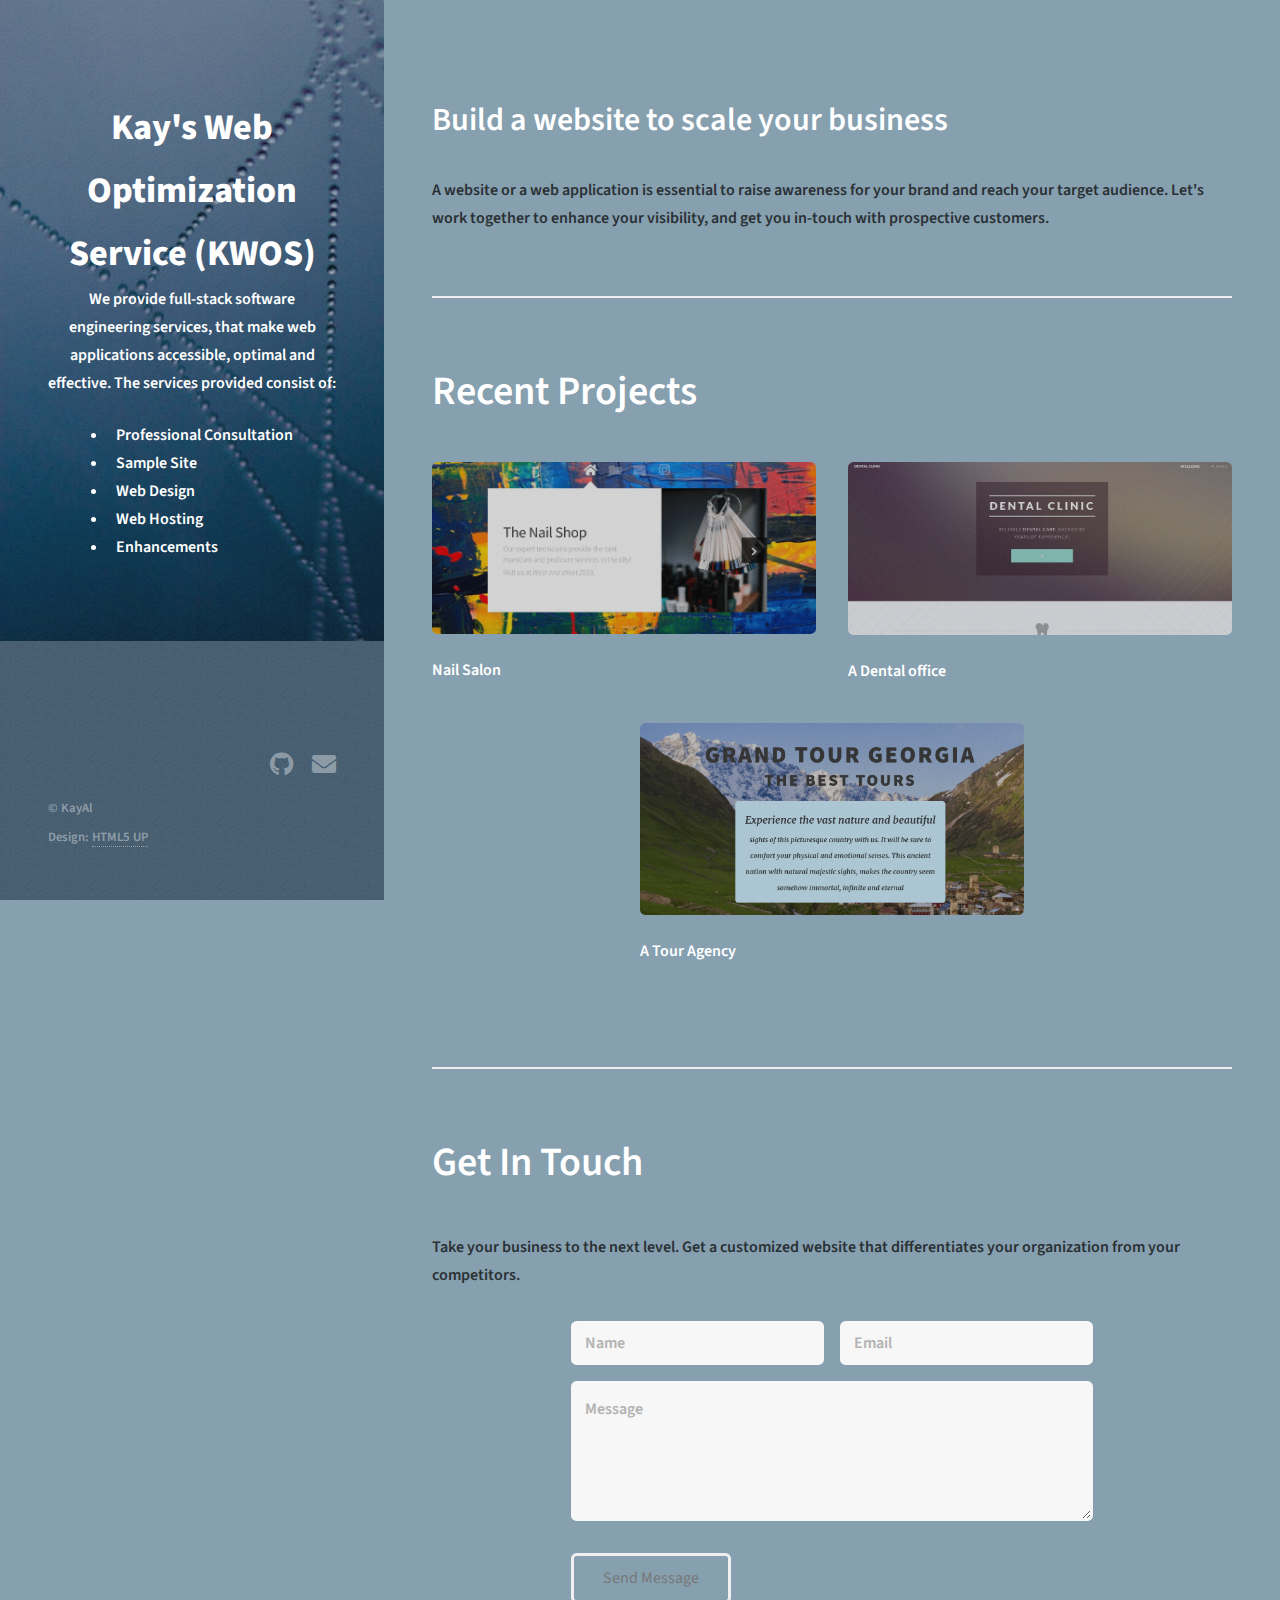
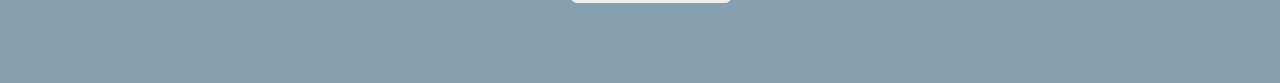
==== Portfolio/index.html @ 3d050af6 "Portfolio/assets/css/main.css" ====
<!DOCTYPE HTML>
<!--
	Strata by HTML5 UP
	html5up.net | @ajlkn
	Free for personal and commercial use under the CCA 3.0 license (html5up.net/license)
-->
<html>
	<head>
		<title>Kay's Web Development Website</title>
		<meta charset="utf-8" />
		<meta name="viewport" content="width=device-width, initial-scale=1, user-scalable=no" />
		<link rel="stylesheet" href="assets/css/main.css" />
	</head>
	<body class="is-preload">

		<!-- Header -->
			<header id="header">
				<div class="inner">
					<h1><strong>Kay's Web Optimization Service (KWOS)</strong></h1> 
					<p>We provide full-stack software engineering services, that make web applications accessible, optimal and effective. The services provided consist of:</p>
					<section>
						<nav>
							<ul>
								<li>Professional Consultation</li>
								<li>Sample Site</li>
								<li>Web Design</li>
								<li>Web Hosting</li>
								<li>Enhancements</li>
							</ul>
						</nav>
					</section>
				</div>
			</header>

		<!-- Main -->
			<div id="main">

				<!-- One -->
					<section id="one">
						<header class="major">
							<h2>Build a website to scale your business</h2>
						</header>
						<p>A website or a web application is essential to raise awareness for your brand and reach your target audience. Let's work together to enhance your visibility, and get you in-touch with prospective customers.</p>
					</section>

				<!-- Two -->
					<section id="two">
						<h2>Recent Projects</h2>
						<div class="row">
							<article class="col-6 col-12-xsmall work-item">
								<a href="nail-salon/index.html" target="_blank" class="image fit thumb"><img src="images/thumbs/Screenshot from 2022-05-30 19-29-20-fs8.png" alt="" /></a>
								<h3>Nail Salon</h3>
							</article>
							<article class="col-6 col-12-xsmall work-item">
								<a href="dental-office/index.html" target="_blank" class="image fit thumb"><img src="images/thumbs/05.jpg" alt="" /></a>
								<h3>A Dental office</h3>
							</article>
							<article class="col-6 col-12-xsmall work-item">
								<a href="Tour-Agency/index.html" target='_blank' class="image fit thumb"><img src="images/thumbs/06.png" alt="" /></a>
								<h3>A Tour Agency</h3>
							</article>
						</div>
					</section>

				<!-- Three -->
					<section id="three">
						<h2>Get In Touch</h2>
						<p>Take your business to the next level. Get a customized website that differentiates your organization from your competitors.</p>
						<div class="row">
							<div class="col-8 col-12-small">
								<form method="post" action="#">
									<div class="row gtr-uniform gtr-50">
										<div class="col-6 col-12-xsmall"><input type="text" name="name" id="name" placeholder="Name" /></div>
										<div class="col-6 col-12-xsmall"><input type="email" name="email" id="email" placeholder="Email" /></div>
										<div class="col-12"><textarea name="message" id="message" placeholder="Message" rows="4"></textarea></div>
									</div>
								</form>
								<ul class="actions">
									<li><input type="submit" value="Send Message" /></li>
								</ul>
							</div>
						</div>
					</section>

			</div>

		<!-- Footer -->
			<footer id="footer">
				<div class="inner">
					<ul class="icons">
						<li><a href="https://github.com/KRONENBERGESS" targer="_blank" class="icon brands fa-github"><span class="label">Github</span></a></li>
						<li><a href="mailto:kay.m.al.70@gmail.com" target="_blank" class="icon solid fa-envelope"><span class="label">Email</span></a></li>
					</ul>
					<ul class="copyright">
						<li>&copy; KayAl</li><li>Design: <a href="http://html5up.net">HTML5 UP</a></li>
					</ul>
				</div>
			</footer>

		<!-- Scripts -->
			<script src="assets/js/jquery.min.js"></script>
			<script src="assets/js/jquery.poptrox.min.js"></script>
			<script src="assets/js/browser.min.js"></script>
			<script src="assets/js/breakpoints.min.js"></script>
			<script src="assets/js/util.js"></script>
			<script src="assets/js/main.js"></script>

	</body>
</html>
---- Portfolio/assets/css/main.css ----
@import url("fontawesome-all.min.css");
@import url("https://fonts.googleapis.com/css?family=Source+Sans+Pro:400,400italic");

/*
	Strata by HTML5 UP
	html5up.net | @ajlkn
	Free for personal and commercial use under the CCA 3.0 license (html5up.net/license)
*/

html, body, div, span, applet, object,
iframe, h1, h2, h3, h4, h5, h6, p, blockquote,
pre, a, abbr, acronym, address, big, cite,
code, del, dfn, em, img, ins, kbd, q, s, samp,
small, strike, strong, sub, sup, tt, var, b,
u, i, center, dl, dt, dd, ol, ul, li, fieldset,
form, label, legend, table, caption, tbody,
tfoot, thead, tr, th, td, article, aside,
canvas, details, embed, figure, figcaption,
footer, header, hgroup, menu, nav, output, ruby,
section, summary, time, mark, audio, video {
	margin: 0;
	padding: 0;
	border: 0;
	font-size: 100%;
	font: inherit;
	vertical-align: baseline;}

article, aside, details, figcaption, figure,
footer, header, hgroup, menu, nav, section {
	display: block;}

body {
	line-height: 1;
}

ol, ul {
	list-style: none;
}

blockquote, q {
	quotes: none;
}

	blockquote:before, blockquote:after, q:before, q:after {
		content: '';
		content: none;
	}

table {
	border-collapse: collapse;
	border-spacing: 0;
}

body {
	-webkit-text-size-adjust: none;
}

mark {
	background-color: transparent;
	color: inherit;
}

input::-moz-focus-inner {
	border: 0;
	padding: 0;
}

input, select, textarea {
	-moz-appearance: none;
	-webkit-appearance: none;
	-ms-appearance: none;
	appearance: none;
}

/* Basic */

	html {
		box-sizing: border-box;
	}

	*, *:before, *:after {
		box-sizing: inherit;
	}

	body {
		background: rgb(134, 160, 175);
	}

		body.is-preload *, body.is-preload *:before, body.is-preload *:after {
			-moz-animation: none !important;
			-webkit-animation: none !important;
			-ms-animation: none !important;
			animation: none !important;
			-moz-transition: none !important;
			-webkit-transition: none !important;
			-ms-transition: none !important;
			transition: none !important;
		}

	body, input, select, textarea {
		color: #2a3135;
		font-family: "Source Sans Pro", Helvetica, sans-serif;
		font-size: 18pt;
		font-weight: 600;
		line-height: 1.75em;
	}

	a {
		-moz-transition: color 0.2s ease-in-out, border-color 0.2s ease-in-out;
		-webkit-transition: color 0.2s ease-in-out, border-color 0.2s ease-in-out;
		-ms-transition: color 0.2s ease-in-out, border-color 0.2s ease-in-out;
		transition: color 0.2s ease-in-out, border-color 0.2s ease-in-out;
		border-bottom: dotted 1px;
		color: #0e2fec;
		text-decoration: none;
	}

		a:hover {
			border-bottom-color: transparent;
			color: #0e2fec !important;
			text-decoration: none;
		}

	strong, b {
		color: #787878;
		font-weight: 800;
	}

	em, i {
		font-style: italic;
	}

	p {
		margin: 0 0 2em 0;
	}

	h1, h2, h3, h4, h5, h6 {
		color: #ffffff;
		font-weight: 600;
		line-height: 1em;
		margin: 0 0 1em 0;
	}

		h1 a, h2 a, h3 a, h4 a, h5 a, h6 a {
			color: inherit;
			text-decoration: none;
		}

	h1 {
		font-size: 3em;
		line-height: 1.5em;
		text-align: center;
	}

	h2 {
		font-size: 2.5em;
		line-height: 1.5em;
	}

	h3 {
		font-size: 1.25em;
		line-height: 1.5em;
	}

	h4 {
		font-size: 1.1em;
		line-height: 1.5em;
	}

	h5 {
		font-size: 0.9em;
		line-height: 1.5em;
	}

	h6 {
		font-size: 0.7em;
		line-height: 1.5em;
	}

	sub {
		font-size: 0.8em;
		position: relative;
		top: 0.5em;
	}

	sup {
		font-size: 0.8em;
		position: relative;
		top: -0.5em;
	}

	hr {
		border: 0;
		border-bottom: solid 2px #efefef;
		margin: 2em 0;
	}

		hr.major {
			margin: 3em 0;
		}

	blockquote {
		border-left: solid 6px #efefef;
		font-style: italic;
		margin: 0 0 2em 0;
		padding: 0.5em 0 0.5em 1.5em;
	}

	code {
		background: #f7f7f7;
		border-radius: 0.35em;
		border: solid 2px #efefef;
		font-family: "Courier New", monospace;
		font-size: 0.9em;
		margin: 0 0.25em;
		padding: 0.25em 0.65em;
	}

	pre {
		-webkit-overflow-scrolling: touch;
		font-family: "Courier New", monospace;
		font-size: 0.9em;
		margin: 0 0 2em 0;
	}

		pre code {
			display: block;
			line-height: 1.75em;
			padding: 1em 1.5em;
			overflow-x: auto;
		}

	.align-left {
		text-align: left;
	}

	.align-center {
		text-align: center;
	}

	.align-right {
		text-align: right;
	}

/* Container */

	.container {
		margin: 0 auto;
		max-width: calc(100% - 4em);
		width: 100%;
	}

		.container.xsmall {
			width: 25%;
		}

		.container.small {
			width: 50%;
		}

		.container.medium {
			width: 75%;
		}

		.container.large {
			width: 125%;
		}

		.container.xlarge {
			width: 150%;
		}

		.container.max {
			width: 100%;
		}

		@media screen and (max-width: 980px) {

			.container {
				width: 100% !important;
				max-width: 100% !important;
			}

		}

		@media screen and (max-width: 480px) {

			.container {
				max-width: calc(100% - 3em);
			}

		}

/* Row */

	.row {
		display: flex;
		flex-wrap: wrap;
		box-sizing: border-box;
		align-items: stretch;
		justify-content: center;
	}

		.row > * {
			box-sizing: border-box;
		}

		.row.gtr-uniform > * > :last-child {
			margin-bottom: 0;
		}

		.row.aln-left {
			justify-content: flex-start;
		}

		.row.aln-center {
			justify-content: center;
		}

		.row.aln-right {
			justify-content: flex-end;
		}

		.row.aln-top {
			align-items: flex-start;
		}

		.row.aln-middle {
			align-items: center;
		}

		.row.aln-bottom {
			align-items: flex-end;
		}

		.row > .imp {
			order: -1;
		}

		.row > .col-1 {
			width: 8.33333%;
		}

		.row > .off-1 {
			margin-left: 8.33333%;
		}

		.row > .col-2 {
			width: 16.66667%;
		}

		.row > .off-2 {
			margin-left: 16.66667%;
		}

		.row > .col-3 {
			width: 25%;
		}

		.row > .off-3 {
			margin-left: 25%;
		}

		.row > .col-4 {
			width: 33.33333%;
		}

		.row > .off-4 {
			margin-left: 33.33333%;
		}

		.row > .col-5 {
			width: 41.66667%;
		}

		.row > .off-5 {
			margin-left: 41.66667%;
		}

		.row > .col-6 {
			width: 50%;
		}

		.row > .off-6 {
			margin-left: 50%;
		}

		.row > .col-7 {
			width: 58.33333%;
		}

		.row > .off-7 {
			margin-left: 58.33333%;
		}

		.row > .col-8 {
			width: 66.66667%;
		}

		.row > .off-8 {
			margin-left: 66.66667%;
		}

		.row > .col-9 {
			width: 75%;
		}

		.row > .off-9 {
			margin-left: 75%;
		}

		.row > .col-10 {
			width: 83.33333%;
		}

		.row > .off-10 {
			margin-left: 83.33333%;
		}

		.row > .col-11 {
			width: 91.66667%;
		}

		.row > .off-11 {
			margin-left: 91.66667%;
		}

		.row > .col-12 {
			width: 100%;
		}

		.row > .off-12 {
			margin-left: 100%;
		}

		.row.gtr-0 {
			margin-top: 0;
			margin-left: 0em;
		}

			.row.gtr-0 > * {
				padding: 0 0 0 0em;
			}

			.row.gtr-0.gtr-uniform {
				margin-top: 0em;
			}

				.row.gtr-0.gtr-uniform > * {
					padding-top: 0em;
				}

		.row.gtr-25 {
			margin-top: 0;
			margin-left: -0.625em;
		}

			.row.gtr-25 > * {
				padding: 0 0 0 0.625em;
			}

			.row.gtr-25.gtr-uniform {
				margin-top: -0.625em;
			}

				.row.gtr-25.gtr-uniform > * {
					padding-top: 0.625em;
				}

		.row.gtr-50 {
			margin-top: 0;
			margin-left: -1.25em;
		}

			.row.gtr-50 > * {
				padding: 0 0 0 1.25em;
			}

			.row.gtr-50.gtr-uniform {
				margin-top: -1.25em;
			}

				.row.gtr-50.gtr-uniform > * {
					padding-top: 1.25em;
				}

		.row {
			margin-top: 0;
			margin-left: -2.5em;
		}

			.row > * {
				padding: 0 0 0 2.5em;
			}

			.row.gtr-uniform {
				margin-top: -2.5em;
			}

				.row.gtr-uniform > * {
					padding-top: 2.5em;
				}

		.row.gtr-150 {
			margin-top: 0;
			margin-left: -3.75em;
		}

			.row.gtr-150 > * {
				padding: 0 0 0 3.75em;
			}

			.row.gtr-150.gtr-uniform {
				margin-top: -3.75em;
			}

				.row.gtr-150.gtr-uniform > * {
					padding-top: 3.75em;
				}

		.row.gtr-200 {
			margin-top: 0;
			margin-left: -5em;
		}

			.row.gtr-200 > * {
				padding: 0 0 0 5em;
			}

			.row.gtr-200.gtr-uniform {
				margin-top: -5em;
			}

				.row.gtr-200.gtr-uniform > * {
					padding-top: 5em;
				}

		@media screen and (max-width: 1800px) {

			.row {
				display: flex;
				flex-wrap: wrap;
				box-sizing: border-box;
				align-items: stretch;
			}

				.row > * {
					box-sizing: border-box;
				}

				.row.gtr-uniform > * > :last-child {
					margin-bottom: 0;
				}

				.row.aln-left {
					justify-content: flex-start;
				}

				.row.aln-center {
					justify-content: center;
				}

				.row.aln-right {
					justify-content: flex-end;
				}

				.row.aln-top {
					align-items: flex-start;
				}

				.row.aln-middle {
					align-items: center;
				}

				.row.aln-bottom {
					align-items: flex-end;
				}

				.row > .imp-xlarge {
					order: -1;
				}

				.row > .col-1-xlarge {
					width: 8.33333%;
				}

				.row > .off-1-xlarge {
					margin-left: 8.33333%;
				}

				.row > .col-2-xlarge {
					width: 16.66667%;
				}

				.row > .off-2-xlarge {
					margin-left: 16.66667%;
				}

				.row > .col-3-xlarge {
					width: 25%;
				}

				.row > .off-3-xlarge {
					margin-left: 25%;
				}

				.row > .col-4-xlarge {
					width: 33.33333%;
				}

				.row > .off-4-xlarge {
					margin-left: 33.33333%;
				}

				.row > .col-5-xlarge {
					width: 41.66667%;
				}

				.row > .off-5-xlarge {
					margin-left: 41.66667%;
				}

				.row > .col-6-xlarge {
					width: 50%;
				}

				.row > .off-6-xlarge {
					margin-left: 50%;
				}

				.row > .col-7-xlarge {
					width: 58.33333%;
				}

				.row > .off-7-xlarge {
					margin-left: 58.33333%;
				}

				.row > .col-8-xlarge {
					width: 66.66667%;
				}

				.row > .off-8-xlarge {
					margin-left: 66.66667%;
				}

				.row > .col-9-xlarge {
					width: 75%;
				}

				.row > .off-9-xlarge {
					margin-left: 75%;
				}

				.row > .col-10-xlarge {
					width: 83.33333%;
				}

				.row > .off-10-xlarge {
					margin-left: 83.33333%;
				}

				.row > .col-11-xlarge {
					width: 91.66667%;
				}

				.row > .off-11-xlarge {
					margin-left: 91.66667%;
				}

				.row > .col-12-xlarge {
					width: 100%;
				}

				.row > .off-12-xlarge {
					margin-left: 100%;
				}

				.row.gtr-0 {
					margin-top: 0;
					margin-left: 0em;
				}

					.row.gtr-0 > * {
						padding: 0 0 0 0em;
					}

					.row.gtr-0.gtr-uniform {
						margin-top: 0em;
					}

						.row.gtr-0.gtr-uniform > * {
							padding-top: 0em;
						}

				.row.gtr-25 {
					margin-top: 0;
					margin-left: -0.625em;
				}

					.row.gtr-25 > * {
						padding: 0 0 0 0.625em;
					}

					.row.gtr-25.gtr-uniform {
						margin-top: -0.625em;
					}

						.row.gtr-25.gtr-uniform > * {
							padding-top: 0.625em;
						}

				.row.gtr-50 {
					margin-top: 0;
					margin-left: -1.25em;
				}

					.row.gtr-50 > * {
						padding: 0 0 0 1.25em;
					}

					.row.gtr-50.gtr-uniform {
						margin-top: -1.25em;
					}

						.row.gtr-50.gtr-uniform > * {
							padding-top: 1.25em;
						}

				.row {
					margin-top: 0;
					margin-left: -2.5em;
				}

					.row > * {
						padding: 0 0 0 2.5em;
					}

					.row.gtr-uniform {
						margin-top: -2.5em;
					}

						.row.gtr-uniform > * {
							padding-top: 2.5em;
						}

				.row.gtr-150 {
					margin-top: 0;
					margin-left: -3.75em;
				}

					.row.gtr-150 > * {
						padding: 0 0 0 3.75em;
					}

					.row.gtr-150.gtr-uniform {
						margin-top: -3.75em;
					}

						.row.gtr-150.gtr-uniform > * {
							padding-top: 3.75em;
						}

				.row.gtr-200 {
					margin-top: 0;
					margin-left: -5em;
				}

					.row.gtr-200 > * {
						padding: 0 0 0 5em;
					}

					.row.gtr-200.gtr-uniform {
						margin-top: -5em;
					}

						.row.gtr-200.gtr-uniform > * {
							padding-top: 5em;
						}

		}

		@media screen and (max-width: 1280px) {

			.row {
				display: flex;
				flex-wrap: wrap;
				box-sizing: border-box;
				align-items: stretch;
			}

				.row > * {
					box-sizing: border-box;
				}

				.row.gtr-uniform > * > :last-child {
					margin-bottom: 0;
				}

				.row.aln-left {
					justify-content: flex-start;
				}

				.row.aln-center {
					justify-content: center;
				}

				.row.aln-right {
					justify-content: flex-end;
				}

				.row.aln-top {
					align-items: flex-start;
				}

				.row.aln-middle {
					align-items: center;
				}

				.row.aln-bottom {
					align-items: flex-end;
				}

				.row > .imp-large {
					order: -1;
				}

				.row > .col-1-large {
					width: 8.33333%;
				}

				.row > .off-1-large {
					margin-left: 8.33333%;
				}

				.row > .col-2-large {
					width: 16.66667%;
				}

				.row > .off-2-large {
					margin-left: 16.66667%;
				}

				.row > .col-3-large {
					width: 25%;
				}

				.row > .off-3-large {
					margin-left: 25%;
				}

				.row > .col-4-large {
					width: 33.33333%;
				}

				.row > .off-4-large {
					margin-left: 33.33333%;
				}

				.row > .col-5-large {
					width: 41.66667%;
				}

				.row > .off-5-large {
					margin-left: 41.66667%;
				}

				.row > .col-6-large {
					width: 50%;
				}

				.row > .off-6-large {
					margin-left: 50%;
				}

				.row > .col-7-large {
					width: 58.33333%;
				}

				.row > .off-7-large {
					margin-left: 58.33333%;
				}

				.row > .col-8-large {
					width: 66.66667%;
				}

				.row > .off-8-large {
					margin-left: 66.66667%;
				}

				.row > .col-9-large {
					width: 75%;
				}

				.row > .off-9-large {
					margin-left: 75%;
				}

				.row > .col-10-large {
					width: 83.33333%;
				}

				.row > .off-10-large {
					margin-left: 83.33333%;
				}

				.row > .col-11-large {
					width: 91.66667%;
				}

				.row > .off-11-large {
					margin-left: 91.66667%;
				}

				.row > .col-12-large {
					width: 100%;
				}

				.row > .off-12-large {
					margin-left: 100%;
				}

				.row.gtr-0 {
					margin-top: 0;
					margin-left: 0em;
				}

					.row.gtr-0 > * {
						padding: 0 0 0 0em;
					}

					.row.gtr-0.gtr-uniform {
						margin-top: 0em;
					}

						.row.gtr-0.gtr-uniform > * {
							padding-top: 0em;
						}

				.row.gtr-25 {
					margin-top: 0;
					margin-left: -0.5em;
				}

					.row.gtr-25 > * {
						padding: 0 0 0 0.5em;
					}

					.row.gtr-25.gtr-uniform {
						margin-top: -0.5em;
					}

						.row.gtr-25.gtr-uniform > * {
							padding-top: 0.5em;
						}

				.row.gtr-50 {
					margin-top: 0;
					margin-left: -1em;
				}

					.row.gtr-50 > * {
						padding: 0 0 0 1em;
					}

					.row.gtr-50.gtr-uniform {
						margin-top: -1em;
					}

						.row.gtr-50.gtr-uniform > * {
							padding-top: 1em;
						}

				.row {
					margin-top: 0;
					margin-left: -2em;
				}

					.row > * {
						padding: 0 0 0 2em;
					}

					.row.gtr-uniform {
						margin-top: -2em;
					}

						.row.gtr-uniform > * {
							padding-top: 2em;
						}

				.row.gtr-150 {
					margin-top: 0;
					margin-left: -3em;
				}

					.row.gtr-150 > * {
						padding: 0 0 0 3em;
					}

					.row.gtr-150.gtr-uniform {
						margin-top: -3em;
					}

						.row.gtr-150.gtr-uniform > * {
							padding-top: 3em;
						}

				.row.gtr-200 {
					margin-top: 0;
					margin-left: -4em;
				}

					.row.gtr-200 > * {
						padding: 0 0 0 4em;
					}

					.row.gtr-200.gtr-uniform {
						margin-top: -4em;
					}

						.row.gtr-200.gtr-uniform > * {
							padding-top: 4em;
						}

		}

		@media screen and (max-width: 980px) {

			.row {
				display: flex;
				flex-wrap: wrap;
				box-sizing: border-box;
				align-items: stretch;
			}

				.row > * {
					box-sizing: border-box;
				}

				.row.gtr-uniform > * > :last-child {
					margin-bottom: 0;
				}

				.row.aln-left {
					justify-content: flex-start;
				}

				.row.aln-center {
					justify-content: center;
				}

				.row.aln-right {
					justify-content: flex-end;
				}

				.row.aln-top {
					align-items: flex-start;
				}

				.row.aln-middle {
					align-items: center;
				}

				.row.aln-bottom {
					align-items: flex-end;
				}

				.row > .imp-medium {
					order: -1;
				}

				.row > .col-1-medium {
					width: 8.33333%;
				}

				.row > .off-1-medium {
					margin-left: 8.33333%;
				}

				.row > .col-2-medium {
					width: 16.66667%;
				}

				.row > .off-2-medium {
					margin-left: 16.66667%;
				}

				.row > .col-3-medium {
					width: 25%;
				}

				.row > .off-3-medium {
					margin-left: 25%;
				}

				.row > .col-4-medium {
					width: 33.33333%;
				}

				.row > .off-4-medium {
					margin-left: 33.33333%;
				}

				.row > .col-5-medium {
					width: 41.66667%;
				}

				.row > .off-5-medium {
					margin-left: 41.66667%;
				}

				.row > .col-6-medium {
					width: 50%;
				}

				.row > .off-6-medium {
					margin-left: 50%;
				}

				.row > .col-7-medium {
					width: 58.33333%;
				}

				.row > .off-7-medium {
					margin-left: 58.33333%;
				}

				.row > .col-8-medium {
					width: 66.66667%;
				}

				.row > .off-8-medium {
					margin-left: 66.66667%;
				}

				.row > .col-9-medium {
					width: 75%;
				}

				.row > .off-9-medium {
					margin-left: 75%;
				}

				.row > .col-10-medium {
					width: 83.33333%;
				}

				.row > .off-10-medium {
					margin-left: 83.33333%;
				}

				.row > .col-11-medium {
					width: 91.66667%;
				}

				.row > .off-11-medium {
					margin-left: 91.66667%;
				}

				.row > .col-12-medium {
					width: 100%;
				}

				.row > .off-12-medium {
					margin-left: 100%;
				}

				.row.gtr-0 {
					margin-top: 0;
					margin-left: 0em;
				}

					.row.gtr-0 > * {
						padding: 0 0 0 0em;
					}

					.row.gtr-0.gtr-uniform {
						margin-top: 0em;
					}

						.row.gtr-0.gtr-uniform > * {
							padding-top: 0em;
						}

				.row.gtr-25 {
					margin-top: 0;
					margin-left: -0.5em;
				}

					.row.gtr-25 > * {
						padding: 0 0 0 0.5em;
					}

					.row.gtr-25.gtr-uniform {
						margin-top: -0.5em;
					}

						.row.gtr-25.gtr-uniform > * {
							padding-top: 0.5em;
						}

				.row.gtr-50 {
					margin-top: 0;
					margin-left: -1em;
				}

					.row.gtr-50 > * {
						padding: 0 0 0 1em;
					}

					.row.gtr-50.gtr-uniform {
						margin-top: -1em;
					}

						.row.gtr-50.gtr-uniform > * {
							padding-top: 1em;
						}

				.row {
					margin-top: 0;
					margin-left: -2em;
				}

					.row > * {
						padding: 0 0 0 2em;
					}

					.row.gtr-uniform {
						margin-top: -2em;
					}

						.row.gtr-uniform > * {
							padding-top: 2em;
						}

				.row.gtr-150 {
					margin-top: 0;
					margin-left: -3em;
				}

					.row.gtr-150 > * {
						padding: 0 0 0 3em;
					}

					.row.gtr-150.gtr-uniform {
						margin-top: -3em;
					}

						.row.gtr-150.gtr-uniform > * {
							padding-top: 3em;
						}

				.row.gtr-200 {
					margin-top: 0;
					margin-left: -4em;
				}

					.row.gtr-200 > * {
						padding: 0 0 0 4em;
					}

					.row.gtr-200.gtr-uniform {
						margin-top: -4em;
					}

						.row.gtr-200.gtr-uniform > * {
							padding-top: 4em;
						}

		}

		@media screen and (max-width: 736px) {

			.row {
				display: flex;
				flex-wrap: wrap;
				box-sizing: border-box;
				align-items: stretch;
			}

				.row > * {
					box-sizing: border-box;
				}

				.row.gtr-uniform > * > :last-child {
					margin-bottom: 0;
				}

				.row.aln-left {
					justify-content: flex-start;
				}

				.row.aln-center {
					justify-content: center;
				}

				.row.aln-right {
					justify-content: flex-end;
				}

				.row.aln-top {
					align-items: flex-start;
				}

				.row.aln-middle {
					align-items: center;
				}

				.row.aln-bottom {
					align-items: flex-end;
				}

				.row > .imp-small {
					order: -1;
				}

				.row > .col-1-small {
					width: 8.33333%;
				}

				.row > .off-1-small {
					margin-left: 8.33333%;
				}

				.row > .col-2-small {
					width: 16.66667%;
				}

				.row > .off-2-small {
					margin-left: 16.66667%;
				}

				.row > .col-3-small {
					width: 25%;
				}

				.row > .off-3-small {
					margin-left: 25%;
				}

				.row > .col-4-small {
					width: 33.33333%;
				}

				.row > .off-4-small {
					margin-left: 33.33333%;
				}

				.row > .col-5-small {
					width: 41.66667%;
				}

				.row > .off-5-small {
					margin-left: 41.66667%;
				}

				.row > .col-6-small {
					width: 50%;
				}

				.row > .off-6-small {
					margin-left: 50%;
				}

				.row > .col-7-small {
					width: 58.33333%;
				}

				.row > .off-7-small {
					margin-left: 58.33333%;
				}

				.row > .col-8-small {
					width: 66.66667%;
				}

				.row > .off-8-small {
					margin-left: 66.66667%;
				}

				.row > .col-9-small {
					width: 75%;
				}

				.row > .off-9-small {
					margin-left: 75%;
				}

				.row > .col-10-small {
					width: 83.33333%;
				}

				.row > .off-10-small {
					margin-left: 83.33333%;
				}

				.row > .col-11-small {
					width: 91.66667%;
				}

				.row > .off-11-small {
					margin-left: 91.66667%;
				}

				.row > .col-12-small {
					width: 100%;
				}

				.row > .off-12-small {
					margin-left: 100%;
				}

				.row.gtr-0 {
					margin-top: 0;
					margin-left: 0em;
				}

					.row.gtr-0 > * {
						padding: 0 0 0 0em;
					}

					.row.gtr-0.gtr-uniform {
						margin-top: 0em;
					}

						.row.gtr-0.gtr-uniform > * {
							padding-top: 0em;
						}

				.row.gtr-25 {
					margin-top: 0;
					margin-left: -0.375em;
				}

					.row.gtr-25 > * {
						padding: 0 0 0 0.375em;
					}

					.row.gtr-25.gtr-uniform {
						margin-top: -0.375em;
					}

						.row.gtr-25.gtr-uniform > * {
							padding-top: 0.375em;
						}

				.row.gtr-50 {
					margin-top: 0;
					margin-left: -0.75em;
				}

					.row.gtr-50 > * {
						padding: 0 0 0 0.75em;
					}

					.row.gtr-50.gtr-uniform {
						margin-top: -0.75em;
					}

						.row.gtr-50.gtr-uniform > * {
							padding-top: 0.75em;
						}

				.row {
					margin-top: 0;
					margin-left: -1.5em;
				}

					.row > * {
						padding: 0 0 0 1.5em;
					}

					.row.gtr-uniform {
						margin-top: -1.5em;
					}

						.row.gtr-uniform > * {
							padding-top: 1.5em;
						}

				.row.gtr-150 {
					margin-top: 0;
					margin-left: -2.25em;
				}

					.row.gtr-150 > * {
						padding: 0 0 0 2.25em;
					}

					.row.gtr-150.gtr-uniform {
						margin-top: -2.25em;
					}

						.row.gtr-150.gtr-uniform > * {
							padding-top: 2.25em;
						}

				.row.gtr-200 {
					margin-top: 0;
					margin-left: -3em;
				}

					.row.gtr-200 > * {
						padding: 0 0 0 3em;
					}

					.row.gtr-200.gtr-uniform {
						margin-top: -3em;
					}

						.row.gtr-200.gtr-uniform > * {
							padding-top: 3em;
						}

		}

		@media screen and (max-width: 480px) {

			.row {
				display: flex;
				flex-wrap: wrap;
				box-sizing: border-box;
				align-items: stretch;
			}

				.row > * {
					box-sizing: border-box;
				}

				.row.gtr-uniform > * > :last-child {
					margin-bottom: 0;
				}

				.row.aln-left {
					justify-content: flex-start;
				}

				.row.aln-center {
					justify-content: center;
				}

				.row.aln-right {
					justify-content: flex-end;
				}

				.row.aln-top {
					align-items: flex-start;
				}

				.row.aln-middle {
					align-items: center;
				}

				.row.aln-bottom {
					align-items: flex-end;
				}

				.row > .imp-xsmall {
					order: -1;
				}

				.row > .col-1-xsmall {
					width: 8.33333%;
				}

				.row > .off-1-xsmall {
					margin-left: 8.33333%;
				}

				.row > .col-2-xsmall {
					width: 16.66667%;
				}

				.row > .off-2-xsmall {
					margin-left: 16.66667%;
				}

				.row > .col-3-xsmall {
					width: 25%;
				}

				.row > .off-3-xsmall {
					margin-left: 25%;
				}

				.row > .col-4-xsmall {
					width: 33.33333%;
				}

				.row > .off-4-xsmall {
					margin-left: 33.33333%;
				}

				.row > .col-5-xsmall {
					width: 41.66667%;
				}

				.row > .off-5-xsmall {
					margin-left: 41.66667%;
				}

				.row > .col-6-xsmall {
					width: 50%;
				}

				.row > .off-6-xsmall {
					margin-left: 50%;
				}

				.row > .col-7-xsmall {
					width: 58.33333%;
				}

				.row > .off-7-xsmall {
					margin-left: 58.33333%;
				}

				.row > .col-8-xsmall {
					width: 66.66667%;
				}

				.row > .off-8-xsmall {
					margin-left: 66.66667%;
				}

				.row > .col-9-xsmall {
					width: 75%;
				}

				.row > .off-9-xsmall {
					margin-left: 75%;
				}

				.row > .col-10-xsmall {
					width: 83.33333%;
				}

				.row > .off-10-xsmall {
					margin-left: 83.33333%;
				}

				.row > .col-11-xsmall {
					width: 91.66667%;
				}

				.row > .off-11-xsmall {
					margin-left: 91.66667%;
				}

				.row > .col-12-xsmall {
					width: 100%;
				}

				.row > .off-12-xsmall {
					margin-left: 100%;
				}

				.row.gtr-0 {
					margin-top: 0;
					margin-left: 0em;
				}

					.row.gtr-0 > * {
						padding: 0 0 0 0em;
					}

					.row.gtr-0.gtr-uniform {
						margin-top: 0em;
					}

						.row.gtr-0.gtr-uniform > * {
							padding-top: 0em;
						}

				.row.gtr-25 {
					margin-top: 0;
					margin-left: -0.375em;
				}

					.row.gtr-25 > * {
						padding: 0 0 0 0.375em;
					}

					.row.gtr-25.gtr-uniform {
						margin-top: -0.375em;
					}

						.row.gtr-25.gtr-uniform > * {
							padding-top: 0.375em;
						}

				.row.gtr-50 {
					margin-top: 0;
					margin-left: -0.75em;
				}

					.row.gtr-50 > * {
						padding: 0 0 0 0.75em;
					}

					.row.gtr-50.gtr-uniform {
						margin-top: -0.75em;
					}

						.row.gtr-50.gtr-uniform > * {
							padding-top: 0.75em;
						}

				.row {
					margin-top: 0;
					margin-left: -1.5em;
				}

					.row > * {
						padding: 0 0 0 1.5em;
					}

					.row.gtr-uniform {
						margin-top: -1.5em;
					}

						.row.gtr-uniform > * {
							padding-top: 1.5em;
						}

				.row.gtr-150 {
					margin-top: 0;
					margin-left: -2.25em;
				}

					.row.gtr-150 > * {
						padding: 0 0 0 2.25em;
					}

					.row.gtr-150.gtr-uniform {
						margin-top: -2.25em;
					}

						.row.gtr-150.gtr-uniform > * {
							padding-top: 2.25em;
						}

				.row.gtr-200 {
					margin-top: 0;
					margin-left: -3em;
				}

					.row.gtr-200 > * {
						padding: 0 0 0 3em;
					}

					.row.gtr-200.gtr-uniform {
						margin-top: -3em;
					}

						.row.gtr-200.gtr-uniform > * {
							padding-top: 3em;
						}

		}

/* Section/Article */

	section.special, article.special {
		text-align: center;
	}

	header p {
		color: #ffffff;
		position: relative;
		margin: 0 0 1.5em 0;
	}

	header h2 + p {
		font-size: 1.25em;
		margin-top: -1em;
		line-height: 1.5em;
	}

	header h3 + p {
		font-size: 1.1em;
		margin-top: -0.8em;
		line-height: 1.5em;
	}

	header h4 + p,
	header h5 + p,
	header h6 + p {
		font-size: 0.9em;
		margin-top: -0.6em;
		line-height: 1.5em;
	}

	header.major h2 {
		font-size: 2em;
	}

/* Form */

	form {
		margin: 0 0 2em 0;
	}

	label {
		color: #787878;
		display: block;
		font-size: 0.9em;
		font-weight: 400;
		margin: 0 0 1em 0;
	}

	input[type="text"],
	input[type="password"],
	input[type="email"],
	select,
	textarea {
		-moz-appearance: none;
		-webkit-appearance: none;
		-ms-appearance: none;
		appearance: none;
		background: #f7f7f7;
		border-radius: 0.35em;
		border: solid 2px transparent;
		color: inherit;
		display: block;
		outline: 0;
		padding: 0 0.75em;
		text-decoration: none;
		width: 100%;
	}

		input[type="text"]:invalid,
		input[type="password"]:invalid,
		input[type="email"]:invalid,
		select:invalid,
		textarea:invalid {
			box-shadow: none;
		}

		input[type="text"]:focus,
		input[type="password"]:focus,
		input[type="email"]:focus,
		select:focus,
		textarea:focus {
			border-color: #0532fd;
		}

	select {
		background-image: url("data:image/svg+xml;charset=utf8,%3Csvg xmlns='http://www.w3.org/2000/svg' width='40' height='40' preserveAspectRatio='none' viewBox='0 0 40 40'%3E%3Cpath d='M9.4,12.3l10.4,10.4l10.4-10.4c0.2-0.2,0.5-0.4,0.9-0.4c0.3,0,0.6,0.1,0.9,0.4l3.3,3.3c0.2,0.2,0.4,0.5,0.4,0.9 c0,0.4-0.1,0.6-0.4,0.9L20.7,31.9c-0.2,0.2-0.5,0.4-0.9,0.4c-0.3,0-0.6-0.1-0.9-0.4L4.3,17.3c-0.2-0.2-0.4-0.5-0.4-0.9 c0-0.4,0.1-0.6,0.4-0.9l3.3-3.3c0.2-0.2,0.5-0.4,0.9-0.4S9.1,12.1,9.4,12.3z' fill='%23dfdfdf' /%3E%3C/svg%3E");
		background-size: 1.25rem;
		background-repeat: no-repeat;
		background-position: calc(100% - 1rem) center;
		height: 2.75em;
		padding-right: 2.75em;
		text-overflow: ellipsis;
	}

		select option {
			color: #787878;
			background: #fff;
		}

		select:focus::-ms-value {
			background-color: transparent;
		}

		select::-ms-expand {
			display: none;
		}

	input[type="text"],
	input[type="password"],
	input[type="email"],
	select {
		height: 2.75em;
	}

	textarea {
		padding: 0.75em;
	}

	input[type="checkbox"],
	input[type="radio"] {
		-moz-appearance: none;
		-webkit-appearance: none;
		-ms-appearance: none;
		appearance: none;
		display: block;
		float: left;
		margin-right: -2em;
		opacity: 0;
		width: 1em;
		z-index: -1;
	}

		input[type="checkbox"] + label,
		input[type="radio"] + label {
			text-decoration: none;
			color: #a2a2a2;
			cursor: pointer;
			display: inline-block;
			font-size: 1em;
			font-weight: 400;
			padding-left: 2.4em;
			padding-right: 0.75em;
			position: relative;
		}

			input[type="checkbox"] + label:before,
			input[type="radio"] + label:before {
				-moz-osx-font-smoothing: grayscale;
				-webkit-font-smoothing: antialiased;
				display: inline-block;
				font-style: normal;
				font-variant: normal;
				text-rendering: auto;
				line-height: 1;
				text-transform: none !important;
				font-family: 'Font Awesome 5 Free';
				font-weight: 900;
			}

			input[type="checkbox"] + label:before,
			input[type="radio"] + label:before {
				background: #f7f7f7;
				border-radius: 0.35em;
				border: solid 2px transparent;
				content: '';
				display: inline-block;
				font-size: 0.8em;
				height: 2.0625em;
				left: 0;
				line-height: 1.85625em;
				position: absolute;
				text-align: center;
				top: 0;
				width: 2.0625em;
			}

		input[type="checkbox"]:checked + label:before,
		input[type="radio"]:checked + label:before {
			background: #787878;
			border-color: #0e2fec;
			color: #fff;
			content: '\f00c';
		}

		input[type="checkbox"]:focus + label:before,
		input[type="radio"]:focus + label:before {
			border-color: #003cff;
		}

	input[type="checkbox"] + label:before {
		border-radius: 0.35em;
	}

	input[type="radio"] + label:before {
		border-radius: 100%;
	}

	::-webkit-input-placeholder {
		color: #b2b2b2 !important;
		opacity: 1.0;
	}

	:-moz-placeholder {
		color: #b2b2b2 !important;
		opacity: 1.0;
	}

	::-moz-placeholder {
		color: #b2b2b2 !important;
		opacity: 1.0;
	}

	:-ms-input-placeholder {
		color: #b2b2b2 !important;
		opacity: 1.0;
	}

/* Box */

	.box {
		border-radius: 0.35em;
		border: solid 2px #efefef;
		margin-bottom: 2em;
		padding: 1.5em;
	}

		.box > :last-child,
		.box > :last-child > :last-child,
		.box > :last-child > :last-child > :last-child {
			margin-bottom: 0;
		}

		.box.alt {
			border: 0;
			border-radius: 0;
			padding: 0;
		}

/* Icon */

	.icon {
		text-decoration: none;
		border-bottom: none;
		position: relative;
	}

		.icon:before {
			-moz-osx-font-smoothing: grayscale;
			-webkit-font-smoothing: antialiased;
			display: inline-block;
			font-style: normal;
			font-variant: normal;
			text-rendering: auto;
			line-height: 1;
			text-transform: none !important;
			font-family: 'Font Awesome 5 Free';
			font-weight: 400;
		}

		.icon > .label {
			display: none;
		}

		.icon:before {
			line-height: inherit;
		}

		.icon.solid:before {
			font-weight: 900;
		}

		.icon.brands:before {
			font-family: 'Font Awesome 5 Brands';
		}

/* Image */

	.image {
		border-radius: 0.35em;
		border: 0;
		display: inline-block;
		position: relative;
	}

		.image:before {
			-moz-transition: opacity 0.2s ease-in-out;
			-webkit-transition: opacity 0.2s ease-in-out;
			-ms-transition: opacity 0.2s ease-in-out;
			transition: opacity 0.2s ease-in-out;
			background: url("images/overlay.png");
			border-radius: 0.35em;
			content: '';
			display: block;
			height: 100%;
			left: 0;
			opacity: 0.5;
			position: absolute;
			top: 0;
			width: 100%;
		}

		.image.thumb {
			text-align: center;
		}

			.image.thumb:after {
				-moz-transition: opacity 0.2s ease-in-out;
				-webkit-transition: opacity 0.2s ease-in-out;
				-ms-transition: opacity 0.2s ease-in-out;
				transition: opacity 0.2s ease-in-out;
				border-radius: 0.35em;
				border: solid 3px rgba(255, 255, 255, 0.5);
				color: #fff;
				content: 'View';
				display: inline-block;
				font-size: 0.8em;
				font-weight: 400;
				left: 50%;
				line-height: 2.25em;
				margin: -1.25em 0 0 -3em;
				opacity: 0;
				padding: 0 1.5em;
				position: absolute;
				text-align: center;
				text-decoration: none;
				top: 50%;
				white-space: nowrap;
			}

			.image.thumb:hover:after {
				opacity: 1.0;
			}

			.image.thumb:hover:before {
				background: url("images/overlay.png"), url("images/overlay.png");
				opacity: 1.0;
			}

		.image img {
			border-radius: 0.35em;
			display: block;
		}

		.image.left {
			float: left;
			margin: 0 1.5em 1em 0;
			top: 0.25em;
		}

		.image.right {
			float: right;
			margin: 0 0 1em 1.5em;
			top: 0.25em;
		}

		.image.left, .image.right {
			max-width: 40%;
		}

			.image.left img, .image.right img {
				width: 100%;
			}

		.image.fit {
			display: block;
			margin: 0 0 2em 0;
			width: 100%;
		}

			.image.fit img {
				width: 100%;
			}

		.image.avatar {
			border-radius: 100%;
		}

			.image.avatar:before {
				display: none;
			}

			.image.avatar img {
				border-radius: 100%;
				width: 100%;
			}

/* List */

	ol {
		list-style: decimal;
		margin: 0 0 2em 0;
		padding-left: 1.25em;
	}

		ol li {
			padding-left: 0.25em;
		}

	ul {
		list-style: disc;
		margin: 0 0 2em 0;
		padding-left: 1em;
		color:#ffffff
	}

		ul li {
			padding-left: 0.5em;
		}

		ul.alt {
			list-style: none;
			padding-left: 0;
		}

			ul.alt li {
				border-top: solid 2px #efefef;
				padding: 0.5em 0;
			}

				ul.alt li:first-child {
					border-top: 0;
					padding-top: 0;
				}

	dl {
		margin: 0 0 2em 0;
	}

/* Icons */

	ul.icons {
		cursor: default;
		list-style: none;
		padding-left: 0;
	}

		ul.icons li {
			display: inline-block;
			padding: 0 1em 0 0;
		}

			ul.icons li:last-child {
				padding-right: 0;
			}

			ul.icons li .icon:before {
				font-size: 1.5em;
			}

/* Labeled Icons */

	ul.labeled-icons {
		list-style: none;
		padding: 0;
	}

		ul.labeled-icons li {
			line-height: 1.75em;
			margin: 1.5em 0 0 0;
			padding-left: 2.25em;
			position: relative;
		}

			ul.labeled-icons li:first-child {
				margin-top: 0;
			}

			ul.labeled-icons li a {
				color: inherit;
			}

			ul.labeled-icons li h3 {
				color: #b2b2b2;
				left: 0;
				position: absolute;
				text-align: center;
				top: 0;
				width: 1em;
			}

/* Actions */

	ul.actions {
		display: -moz-flex;
		display: -webkit-flex;
		display: -ms-flex;
		display: flex;
		cursor: default;
		list-style: none;
		margin-left: -1em;
		padding-left: 0;
	}

		ul.actions li {
			padding: 0 0 0 1em;
			vertical-align: middle;
		}

		ul.actions.special {
			-moz-justify-content: center;
			-webkit-justify-content: center;
			-ms-justify-content: center;
			justify-content: center;
			width: 100%;
			margin-left: 0;
		}

			ul.actions.special li:first-child {
				padding-left: 0;
			}

		ul.actions.stacked {
			-moz-flex-direction: column;
			-webkit-flex-direction: column;
			-ms-flex-direction: column;
			flex-direction: column;
			margin-left: 0;
		}

			ul.actions.stacked li {
				padding: 1.3em 0 0 0;
			}

				ul.actions.stacked li:first-child {
					padding-top: 0;
				}

		ul.actions.fit {
			width: calc(100% + 1em);
		}

			ul.actions.fit li {
				-moz-flex-grow: 1;
				-webkit-flex-grow: 1;
				-ms-flex-grow: 1;
				flex-grow: 1;
				-moz-flex-shrink: 1;
				-webkit-flex-shrink: 1;
				-ms-flex-shrink: 1;
				flex-shrink: 1;
				width: 100%;
			}

				ul.actions.fit li > * {
					width: 100%;
				}

			ul.actions.fit.stacked {
				width: 100%;
			}

		@media screen and (max-width: 480px) {

			ul.actions:not(.fixed) {
				-moz-flex-direction: column;
				-webkit-flex-direction: column;
				-ms-flex-direction: column;
				flex-direction: column;
				margin-left: 0;
				width: 100% !important;
			}

				ul.actions:not(.fixed) li {
					-moz-flex-grow: 1;
					-webkit-flex-grow: 1;
					-ms-flex-grow: 1;
					flex-grow: 1;
					-moz-flex-shrink: 1;
					-webkit-flex-shrink: 1;
					-ms-flex-shrink: 1;
					flex-shrink: 1;
					padding: 1em 0 0 0;
					text-align: center;
					width: 100%;
				}

					ul.actions:not(.fixed) li > * {
						width: 100%;
					}

					ul.actions:not(.fixed) li:first-child {
						padding-top: 0;
					}

					ul.actions:not(.fixed) li input[type="submit"],
					ul.actions:not(.fixed) li input[type="reset"],
					ul.actions:not(.fixed) li input[type="button"],
					ul.actions:not(.fixed) li button,
					ul.actions:not(.fixed) li .button {
						width: 100%;
					}

						ul.actions:not(.fixed) li input[type="submit"].icon:before,
						ul.actions:not(.fixed) li input[type="reset"].icon:before,
						ul.actions:not(.fixed) li input[type="button"].icon:before,
						ul.actions:not(.fixed) li button.icon:before,
						ul.actions:not(.fixed) li .button.icon:before {
							margin-left: -0.5em;
						}

		}

/* Table */

	.table-wrapper {
		-webkit-overflow-scrolling: touch;
		overflow-x: auto;
	}

	table {
		margin: 0 0 2em 0;
		width: 100%;
	}

		table tbody tr {
			border: solid 1px #efefef;
			border-left: 0;
			border-right: 0;
		}

			table tbody tr:nth-child(2n + 1) {
				background-color: #f7f7f7;
			}

		table td {
			padding: 0.75em 0.75em;
		}

		table th {
			color: #787878;
			font-size: 0.9em;
			font-weight: 400;
			padding: 0 0.75em 0.75em 0.75em;
			text-align: left;
		}

		table thead {
			border-bottom: solid 2px #efefef;
		}

		table tfoot {
			border-top: solid 2px #efefef;
		}

		table.alt {
			border-collapse: separate;
		}

			table.alt tbody tr td {
				border: solid 2px #efefef;
				border-left-width: 0;
				border-top-width: 0;
			}

				table.alt tbody tr td:first-child {
					border-left-width: 2px;
				}

			table.alt tbody tr:first-child td {
				border-top-width: 2px;
			}

			table.alt thead {
				border-bottom: 0;
			}

			table.alt tfoot {
				border-top: 0;
			}

/* Button */

	input[type="submit"],
	input[type="reset"],
	input[type="button"],
	.button {
		-moz-appearance: none;
		-webkit-appearance: none;
		-ms-appearance: none;
		appearance: none;
		-moz-transition: background-color 0.2s ease-in-out, color 0.2s ease-in-out, border-color 0.2s ease-in-out;
		-webkit-transition: background-color 0.2s ease-in-out, color 0.2s ease-in-out, border-color 0.2s ease-in-out;
		-ms-transition: background-color 0.2s ease-in-out, color 0.2s ease-in-out, border-color 0.2s ease-in-out;
		transition: background-color 0.2s ease-in-out, color 0.2s ease-in-out, border-color 0.2s ease-in-out;
		background-color: transparent;
		border-radius: 0.35em;
		border: solid 3px #efefef;
		color: #787878 !important;
		cursor: pointer;
		display: inline-block;
		font-weight: 400;
		height: 3.15em;
		height: calc(2.75em + 6px);
		line-height: 2.75em;
		min-width: 10em;
		padding: 0 1.5em;
		text-align: center;
		text-decoration: none;
		white-space: nowrap;
	}

		input[type="submit"]:hover,
		input[type="reset"]:hover,
		input[type="button"]:hover,
		.button:hover {
			border-color: #0e2fec;
			color: #0e2fec !important;
		}

		input[type="submit"]:active,
		input[type="reset"]:active,
		input[type="button"]:active,
		.button:active {
			background-color: rgba(73, 191, 157, 0.1);
			border-color: #0e2fec;
			color: #0e2fec !important;
		}

		input[type="submit"].icon,
		input[type="reset"].icon,
		input[type="button"].icon,
		.button.icon {
			padding-left: 1.35em;
		}

			input[type="submit"].icon:before,
			input[type="reset"].icon:before,
			input[type="button"].icon:before,
			.button.icon:before {
				margin-right: 0.5em;
			}

		input[type="submit"].fit,
		input[type="reset"].fit,
		input[type="button"].fit,
		.button.fit {
			min-width: 0;
			width: 100%;
		}

		input[type="submit"].small,
		input[type="reset"].small,
		input[type="button"].small,
		.button.small {
			font-size: 0.8em;
		}

		input[type="submit"].large,
		input[type="reset"].large,
		input[type="button"].large,
		.button.large {
			font-size: 1.35em;
		}

		input[type="submit"].primary,
		input[type="reset"].primary,
		input[type="button"].primary,
		.button.primary {
			background-color: #0e2fec;
			border-color: #0e2fec;
			color: #ffffff !important;
		}

			input[type="submit"].primary:hover,
			input[type="reset"].primary:hover,
			input[type="button"].primary:hover,
			.button.primary:hover {
				background-color: #0e2fec;
				border-color: #0e2fec;
			}

			input[type="submit"].primary:active,
			input[type="reset"].primary:active,
			input[type="button"].primary:active,
			.button.primary:active {
				background-color: #0e2fec;
				border-color: #0e2fec;
			}

		input[type="submit"].disabled, input[type="submit"]:disabled,
		input[type="reset"].disabled,
		input[type="reset"]:disabled,
		input[type="button"].disabled,
		input[type="button"]:disabled,
		.button.disabled,
		.button:disabled {
			background-color: #e7e7e7 !important;
			border-color: #e7e7e7 !important;
			color: #b2b2b2 !important;
			cursor: default;
		}

/* Work Item */

	.work-item {
		margin: 0 0 2em 0;
	}

		.work-item .image {
			margin: 0 0 1.5em 0;
		}

		.work-item h3 {
			font-size: 1em;
			margin: 0 0 0.5em 0;
		}

		.work-item p {
			font-size: 0.8em;
			line-height: 1.5em;
			margin: 0;
		}

/* Header */

	#header {
		display: -moz-flex;
		display: -webkit-flex;
		display: -ms-flex;
		display: flex;
		-moz-flex-direction: column;
		-webkit-flex-direction: column;
		-ms-flex-direction: column;
		flex-direction: column;
		-moz-align-items: -moz-flex-end;
		-webkit-align-items: -webkit-flex-end;
		-ms-align-items: -ms-flex-end;
		align-items: flex-end;
		-moz-justify-content: space-between;
		-webkit-justify-content: space-between;
		-ms-justify-content: space-between;
		justify-content: space-between;
		background-color: rgb(98, 135, 167);
		background-attachment: scroll,								scroll;
		background-image: url("images/overlay.png"), url("images/bg.jpg");
		background-position: top left,							top left;
		background-repeat: repeat,								no-repeat;
		background-size: auto,								250%;
		color: rgba(255, 255, 255, 0.5);
		height: 100%;
		left: 0;
		padding: 8em 4em;
		position: fixed;
		text-align: right;
		top: 0;
		width: 35%;
	}

		#header > * {
			-moz-flex-shrink: 0;
			-webkit-flex-shrink: 0;
			-ms-flex-shrink: 0;
			flex-shrink: 0;
			width: 100%;
		}

		#header > .inner {
			display: -moz-flex;
		    display: -webkit-flex;
		    display: -ms-flex;
		    display: flex;
			-moz-flex-direction: column;
		    -webkit-flex-direction: column;
		    -ms-flex-direction: column;
		    flex-direction: column;
			-moz-align-items: center;
		    -webkit-align-items: center;
		    -ms-align-items: center;
		    align-items: center;
			text-align: center;
			-moz-flex-grow: 1;
			-webkit-flex-grow: 1;
			-ms-flex-grow: 1;
			flex-grow: 1;
			margin: 0 0 2em 0;
		}

		#header strong, #header b {
			color: #ffffff;
		}

		#header h2, #header h3, #header h4, #header h5, #header h6 {
			color: #ffffff;
		}

		#header h1 {
			color: rgb(255, 255, 255);
			font-size: 1.35em;
			line-height: 1.75em;
			margin: 0;
		}

		#header .image.avatar {
			margin: 0 0 1em 0;
			width: 6.25em;
		}

		#header ul li{
			text-align: left;
		}

/* Footer */

	#footer .icons {
		margin: 1em 0 0 0;
		
	}

		#footer .icons a {
			color: rgba(255, 255, 255, 0.4);
		}

		
	

	#footer .copyright {
		color: rgba(255, 255, 255, 0.4);
		font-size: 0.8em;
		list-style: none;
		margin: 1em 0 0 0;
		padding: 0;
	}

		#footer .copyright li {
			border-left: solid 1px rgba(255, 255, 255, 0.25);
			display: inline-block;
			line-height: 1em;
			margin-left: 0.75em;
			padding-left: 0.75em;
		}

			#footer .copyright li:first-child {
				border-left: 0;
				margin-left: 0;
				padding-left: 0;
			}

			#footer .copyright li a {
				color: inherit;
			}


/* Main */

	#main {
		margin-left: 35%;
		max-width: 54em;
		padding: 8em 4em 4em 4em;
		width: calc(100% - 35%);
	}

		#main > section {
			border-top: solid 2px #efefef;
			margin: 4em 0 0 0;
			padding: 4em 0 0 0;
		}

			#main > section:first-child {
				border-top: 0;
				margin-top: 0;
				padding-top: 0;
			}

/* Poptrox */

	@-moz-keyframes spin {
		0% {
			-moz-transform: rotate(0deg);
			-webkit-transform: rotate(0deg);
			-ms-transform: rotate(0deg);
			transform: rotate(0deg);
		}

		100% {
			-moz-transform: rotate(360deg);
			-webkit-transform: rotate(360deg);
			-ms-transform: rotate(360deg);
			transform: rotate(360deg);
		}
	}

	@-webkit-keyframes spin {
		0% {
			-moz-transform: rotate(0deg);
			-webkit-transform: rotate(0deg);
			-ms-transform: rotate(0deg);
			transform: rotate(0deg);
		}

		100% {
			-moz-transform: rotate(360deg);
			-webkit-transform: rotate(360deg);
			-ms-transform: rotate(360deg);
			transform: rotate(360deg);
		}
	}

	@-ms-keyframes spin {
		0% {
			-moz-transform: rotate(0deg);
			-webkit-transform: rotate(0deg);
			-ms-transform: rotate(0deg);
			transform: rotate(0deg);
		}

		100% {
			-moz-transform: rotate(360deg);
			-webkit-transform: rotate(360deg);
			-ms-transform: rotate(360deg);
			transform: rotate(360deg);
		}
	}

	@keyframes spin {
		0% {
			-moz-transform: rotate(0deg);
			-webkit-transform: rotate(0deg);
			-ms-transform: rotate(0deg);
			transform: rotate(0deg);
		}

		100% {
			-moz-transform: rotate(360deg);
			-webkit-transform: rotate(360deg);
			-ms-transform: rotate(360deg);
			transform: rotate(360deg);
		}
	}

	.poptrox-popup {
		-moz-box-sizing: content-box;
		-webkit-box-sizing: content-box;
		-ms-box-sizing: content-box;
		box-sizing: content-box;
		-webkit-tap-highlight-color: rgba(255, 255, 255, 0);
		background: #fff;
		border-radius: 0.35em;
		box-shadow: 0 0.1em 0.15em 0 rgba(0, 0, 0, 0.15);
		overflow: hidden;
		padding-bottom: 3em;
	}

		.poptrox-popup .loader {
			text-decoration: none;
			-moz-animation: spin 1s linear infinite;
			-webkit-animation: spin 1s linear infinite;
			-ms-animation: spin 1s linear infinite;
			animation: spin 1s linear infinite;
			font-size: 1.5em;
			height: 1em;
			left: 50%;
			line-height: 1em;
			margin: -0.5em 0 0 -0.5em;
			position: absolute;
			top: 50%;
			width: 1em;
		}

			.poptrox-popup .loader:before {
				-moz-osx-font-smoothing: grayscale;
				-webkit-font-smoothing: antialiased;
				display: inline-block;
				font-style: normal;
				font-variant: normal;
				text-rendering: auto;
				line-height: 1;
				text-transform: none !important;
				font-family: 'Font Awesome 5 Free';
				font-weight: 900;
			}

			.poptrox-popup .loader:before {
				content: '\f1ce';
			}

		.poptrox-popup .caption {
			background: #fff;
			bottom: 0;
			cursor: default;
			font-size: 0.9em;
			height: 3em;
			left: 0;
			line-height: 2.8em;
			position: absolute;
			text-align: center;
			width: 100%;
			z-index: 1;
		}

		.poptrox-popup .nav-next,
		.poptrox-popup .nav-previous {
			text-decoration: none;
			-moz-transition: opacity 0.2s ease-in-out;
			-webkit-transition: opacity 0.2s ease-in-out;
			-ms-transition: opacity 0.2s ease-in-out;
			transition: opacity 0.2s ease-in-out;
			-webkit-tap-highlight-color: rgba(255, 255, 255, 0);
			background: rgba(0, 0, 0, 0.01);
			cursor: pointer;
			height: 100%;
			opacity: 0;
			position: absolute;
			top: 0;
			width: 50%;
		}

			.poptrox-popup .nav-next:before,
			.poptrox-popup .nav-previous:before {
				-moz-osx-font-smoothing: grayscale;
				-webkit-font-smoothing: antialiased;
				display: inline-block;
				font-style: normal;
				font-variant: normal;
				text-rendering: auto;
				line-height: 1;
				text-transform: none !important;
				font-family: 'Font Awesome 5 Free';
				font-weight: 900;
			}

			.poptrox-popup .nav-next:before,
			.poptrox-popup .nav-previous:before {
				color: #fff;
				font-size: 2.5em;
				height: 1em;
				line-height: 1em;
				margin-top: -0.75em;
				position: absolute;
				text-align: center;
				top: 50%;
				width: 1.5em;
			}

		.poptrox-popup .nav-next {
			right: 0;
		}

			.poptrox-popup .nav-next:before {
				content: '\f105';
				right: 0;
			}

		.poptrox-popup .nav-previous {
			left: 0;
		}

			.poptrox-popup .nav-previous:before {
				content: '\f104';
				left: 0;
			}

		.poptrox-popup .closer {
			text-decoration: none;
			-moz-transition: opacity 0.2s ease-in-out;
			-webkit-transition: opacity 0.2s ease-in-out;
			-ms-transition: opacity 0.2s ease-in-out;
			transition: opacity 0.2s ease-in-out;
			-webkit-tap-highlight-color: rgba(255, 255, 255, 0);
			color: #fff;
			height: 4em;
			line-height: 4em;
			opacity: 0;
			position: absolute;
			right: 0;
			text-align: center;
			top: 0;
			width: 4em;
			z-index: 2;
		}

			.poptrox-popup .closer:before {
				-moz-osx-font-smoothing: grayscale;
				-webkit-font-smoothing: antialiased;
				display: inline-block;
				font-style: normal;
				font-variant: normal;
				text-rendering: auto;
				line-height: 1;
				text-transform: none !important;
				font-family: 'Font Awesome 5 Free';
				font-weight: 900;
			}

			.poptrox-popup .closer:before {
				-moz-box-sizing: content-box;
				-webkit-box-sizing: content-box;
				-ms-box-sizing: content-box;
				box-sizing: content-box;
				border-radius: 100%;
				border: solid 3px rgba(255, 255, 255, 0.5);
				content: '\f00d';
				display: block;
				font-size: 1em;
				height: 1.75em;
				left: 50%;
				line-height: 1.75em;
				margin: -0.875em 0 0 -0.875em;
				position: absolute;
				top: 50%;
				width: 1.75em;
			}

		.poptrox-popup:hover .nav-next,
		.poptrox-popup:hover .nav-previous {
			opacity: 0.5;
		}

			.poptrox-popup:hover .nav-next:hover,
			.poptrox-popup:hover .nav-previous:hover {
				opacity: 1.0;
			}

		.poptrox-popup:hover .closer {
			opacity: 0.5;
		}

			.poptrox-popup:hover .closer:hover {
				opacity: 1.0;
			}

/* Touch */

	body.is-touch .image.thumb:before {
		opacity: 0.5 !important;
	}

	body.is-touch .image.thumb:after {
		display: none !important;
	}

	body.is-touch #header {
		background-attachment: scroll;
		background-size: auto, cover;
	}

	body.is-touch .poptrox-popup .nav-next,
	body.is-touch .poptrox-popup .nav-previous,
	body.is-touch .poptrox-popup .closer {
		opacity: 1.0 !important;
	}

/* XLarge */

	@media screen and (max-width: 1800px) {

		/* Basic */

			body, input, select, textarea {
				font-size: 12pt;
			}

	}

/* Large */

	@media screen and (max-width: 1280px) {

		/* Header */

			#header {
				padding: 6em 3em 3em 3em;
				width: 30%;
			}

				#header h1 {
					font-size: 2.25em;
				}

					#header h1 br {
						display: none;
					}

				#header > .inner {
					margin-bottom: 0;
				}

		/* Footer */

			#footer .copyright li {
				border-left-width: 0;
				display: block;
				line-height: 2.25em;
				margin-left: 0;
				padding-left: 0;
			}

		/* Main */

			#main {
				margin-left: 30%;
				max-width: none;
				padding: 6em 3em 3em 3em;
				width: calc(100% - 30%);
			}

	}

/* Medium */

	@media screen and (max-width: 980px) {

		/* Basic */

			h1 br, h2 br, h3 br, h4 br, h5 br, h6 br {
				display: none;
			}

		/* List */

			ul.icons li .icon {
				font-size: 1.25em;
			}

		/* Header */

			#header {
				background-attachment: scroll;
				background-position: top left, center center;
				background-size: auto,		cover;
				left: auto;
				padding: 6em 4em;
				position: relative;
				text-align: center;
				top: auto;
				width: 100%;
				display: block;
			}

				#header h1 {
					font-size: 1.75em;
				}

					#header h1 br {
						display: inline;
					}

		/* Footer */

			#footer {
				background-attachment: scroll;
				background-color: #00668f;
				background-image: url("images/overlay.png"), url("images/bg.jpg");
				background-position: top left,						bottom center;
				background-repeat: repeat,							no-repeat;
				background-size: auto,							cover;
				bottom: auto;
				left: auto;
				padding: 4em 4em 6em 4em;
				position: relative;
				text-align: center;
				width: 100%;
			}

				#footer .icons {
					margin: 0 0 1em 0;
				}

				#footer .copyright {
					margin: 0 0 1em 0;
				}

					#footer .copyright li {
						border-left-width: 1px;
						display: inline-block;
						line-height: 1em;
						margin-left: 0.75em;
						padding-left: 0.75em;
					}

		/* Main */

			#main {
				margin: 0;
				padding: 6em 4em;
				width: 100%;
			}

	}

/* Small */

	@media screen and (max-width: 736px) {

		/* Basic */

			h1 {
				font-size: 1.5em;
			}

			h2 {
				font-size: 1.2em;
			}

			h3 {
				font-size: 1em;
			}

		/* Section/Article */

			section.special, article.special {
				text-align: center;
			}

			header.major h2 {
				font-size: 1.35em;
			}

		/* List */

			ul.labeled-icons li {
				padding-left: 2em;
			}

				ul.labeled-icons li h3 {
					line-height: 1.75em;
				}

		/* Header */

			#header {
				padding: 2.25em 1.5em;
			}

				#header h1 {
					font-size: 1.35em;
				}

		/* Footer */

			#footer {
				padding: 2.25em 1.5em;
			}

		/* Main */

			#main {
				padding: 2.25em 1.5em 0.25em 1.5em;
			}

				#main > section {
					margin: 2.25em 0 0 0;
					padding: 2.25em 0 0 0;
				}

		/* Poptrox */

			.poptrox-popup {
				border-radius: 0;
			}

				.poptrox-popup .nav-next:before,
				.poptrox-popup .nav-previous:before {
					margin-top: -1em;
				}

	}

/* XSmall */

	@media screen and (max-width: 480px) {

		/* Header */

			#header {
				padding: 4.5em 1.5em;
			}

				#header h1 br {
					display: none;
				}

		/* Footer */

			#footer .copyright li {
				border-left-width: 0;
				display: block;
				line-height: 2.25em;
				margin-left: 0;
				padding-left: 0;
			}

	}
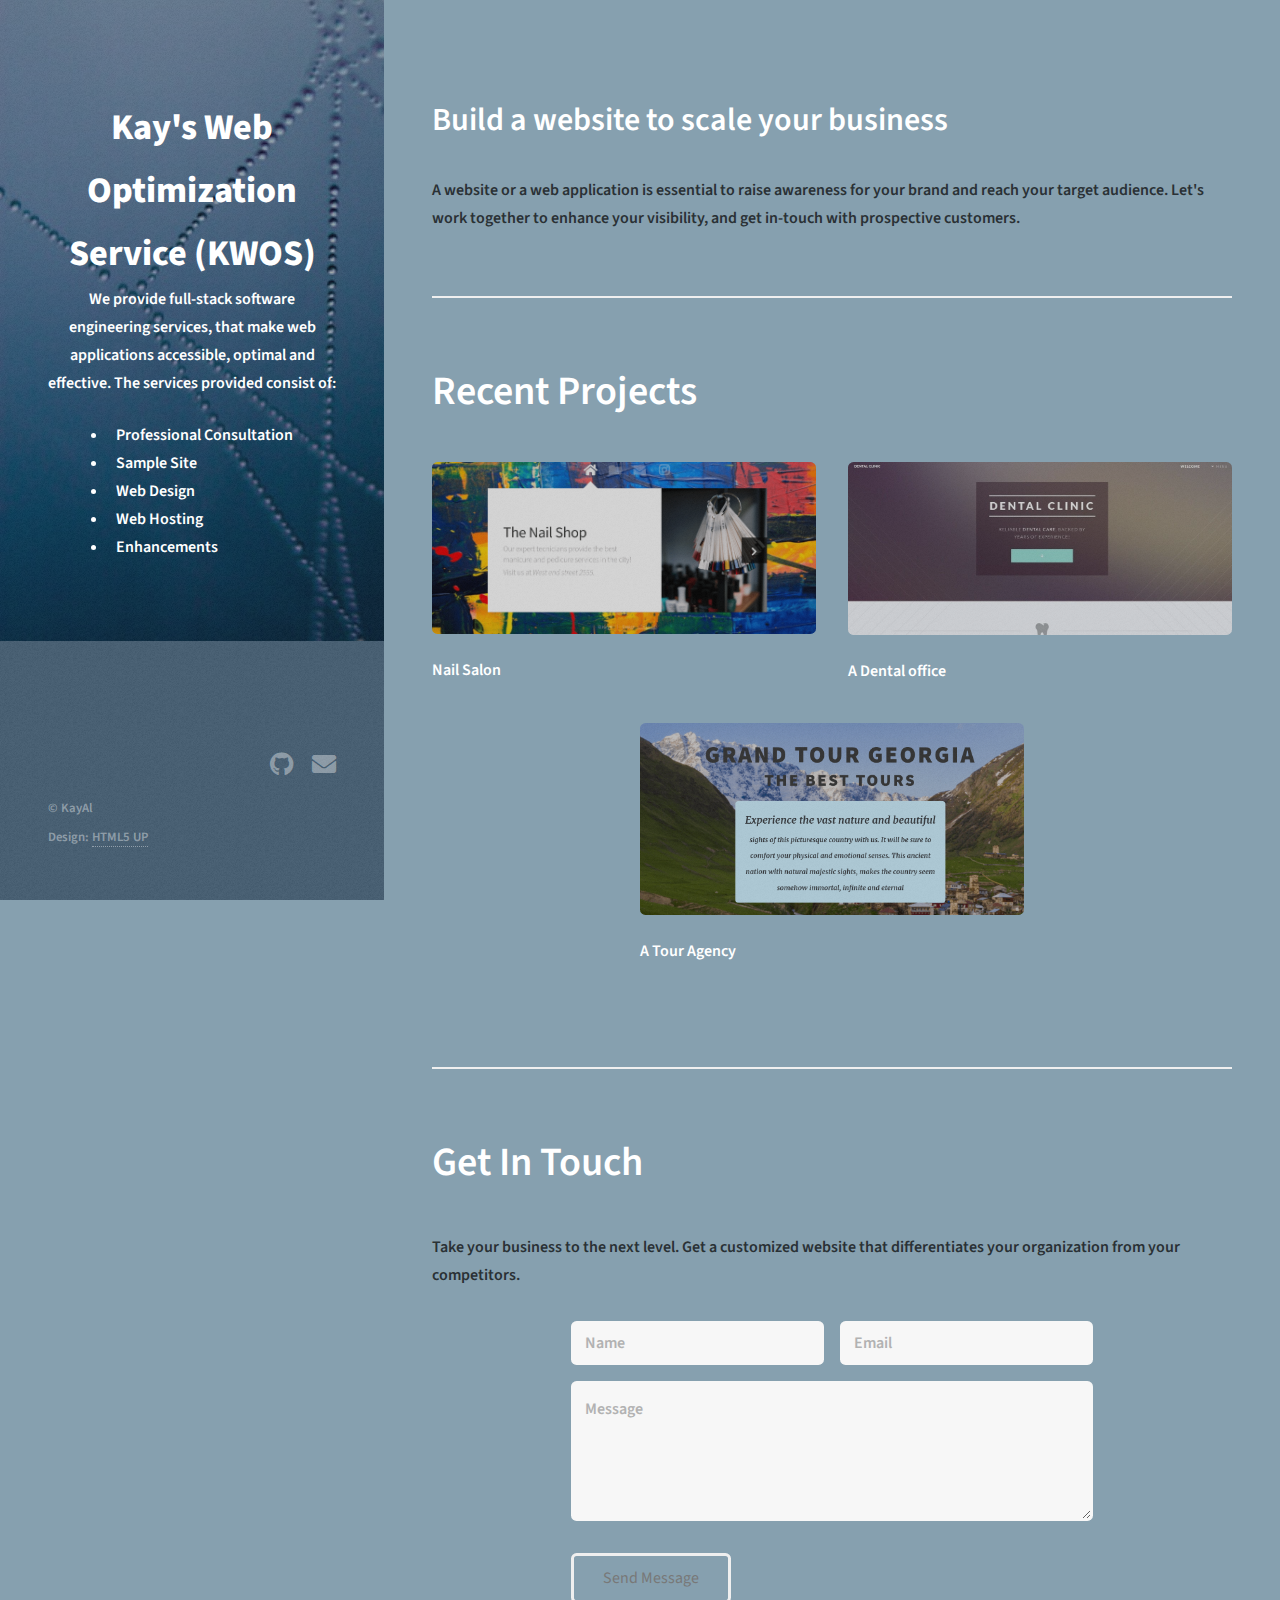
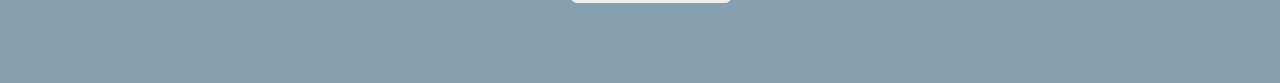
==== commit f9f4c776: "Portfolio/index.html" ====
--- a/Portfolio/index.html
+++ b/Portfolio/index.html
@@ -40,7 +40,7 @@
 						<header class="major">
 							<h2>Build a website to scale your business</h2>
 						</header>
-						<p>A website or a web application is essential to raise awareness for your brand and reach your target audience. Let's work together to enhance your visibility, and get you in-touch with prospective customers.</p>
+						<p>A website or a web application is essential to raise awareness for your brand and reach your target audience. Let's work together to enhance your visibility, and get in-touch with prospective customers. </p>
 					</section>
 
 				<!-- Two -->
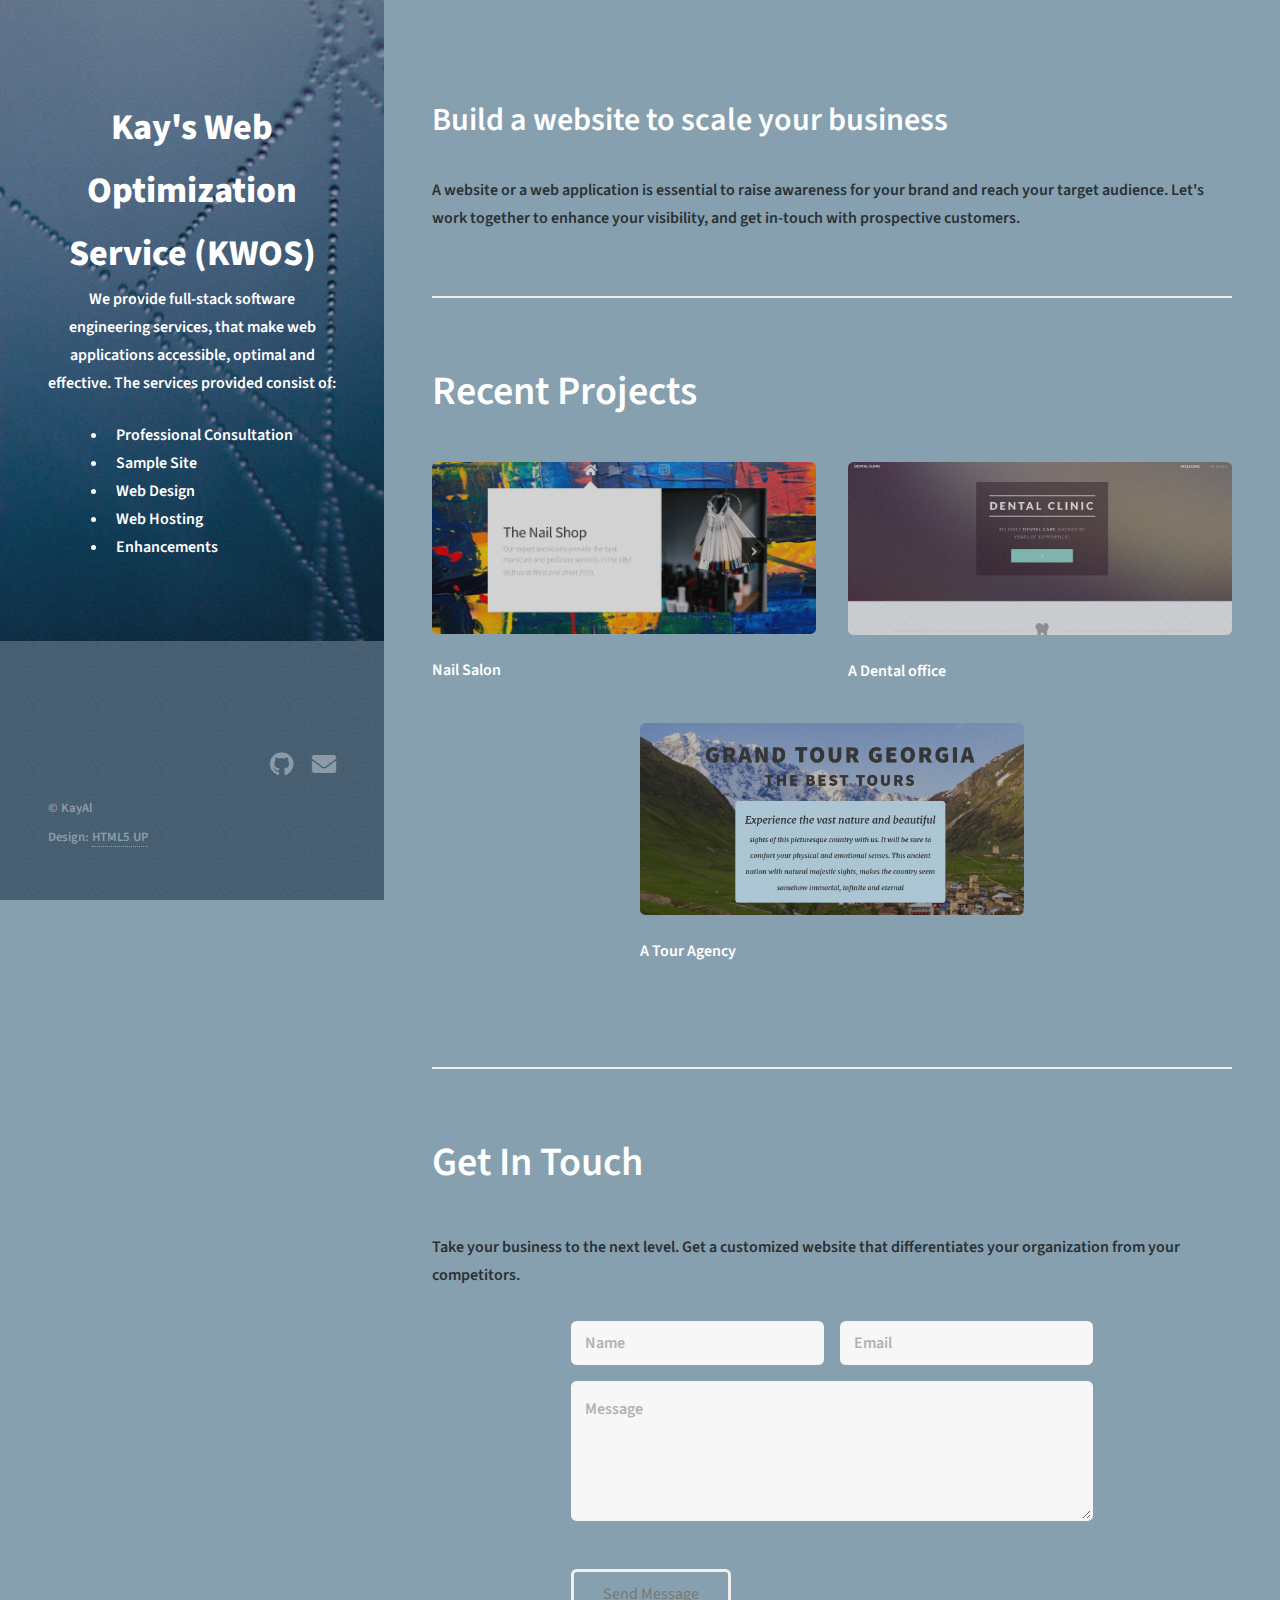
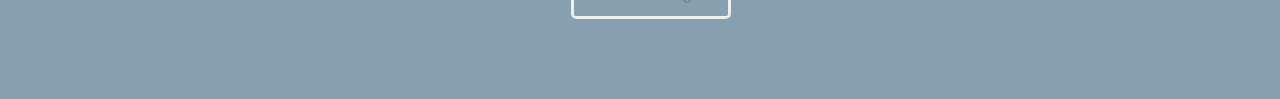
==== commit 2b05c6cc: "index.html" ====
--- a/Portfolio/index.html
+++ b/Portfolio/index.html
@@ -68,11 +68,14 @@
 						<p>Take your business to the next level. Get a customized website that differentiates your organization from your competitors.</p>
 						<div class="row">
 							<div class="col-8 col-12-small">
-								<form method="post" action="#">
+								<form method="POST" data-netlify="true" action="#">
 									<div class="row gtr-uniform gtr-50">
 										<div class="col-6 col-12-xsmall"><input type="text" name="name" id="name" placeholder="Name" /></div>
 										<div class="col-6 col-12-xsmall"><input type="email" name="email" id="email" placeholder="Email" /></div>
 										<div class="col-12"><textarea name="message" id="message" placeholder="Message" rows="4"></textarea></div>
+										<div class="field">
+											<div data-netlify-recaptcha="true"></div>
+										</div>
 									</div>
 								</form>
 								<ul class="actions">
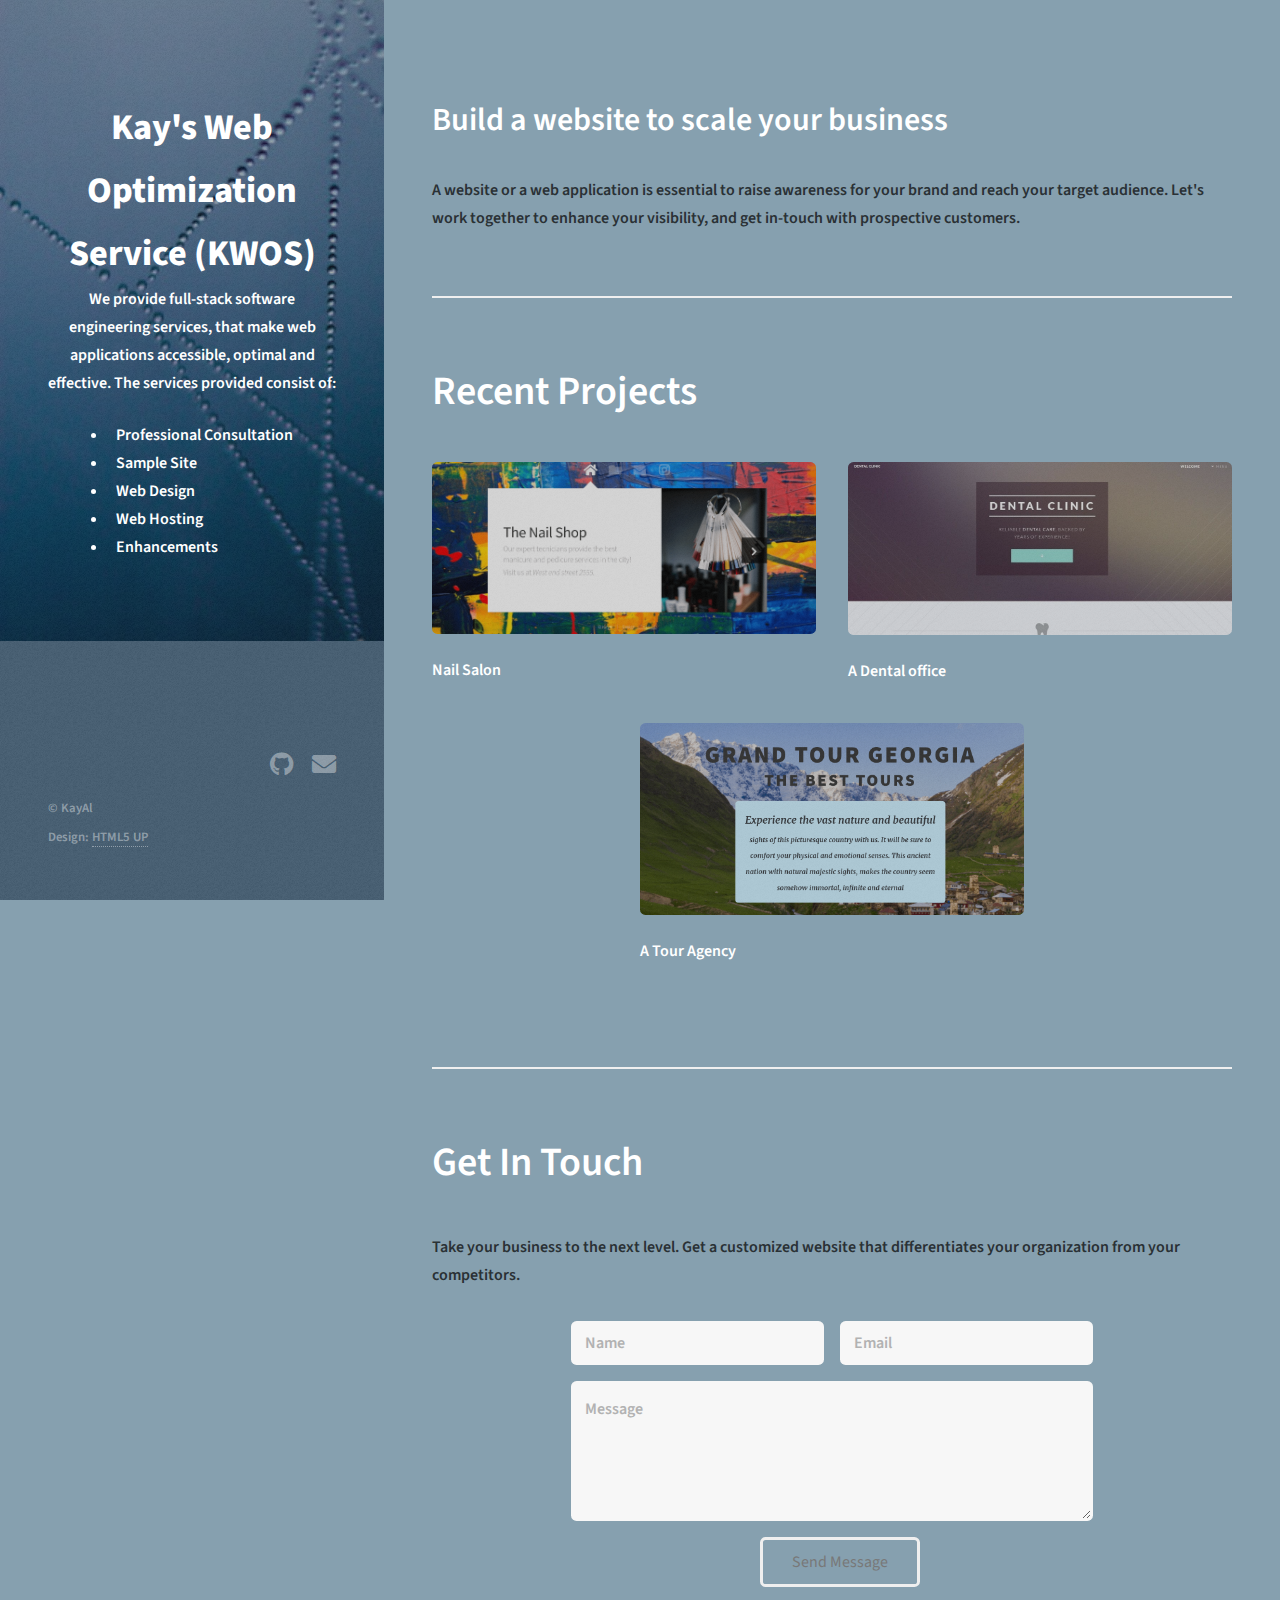
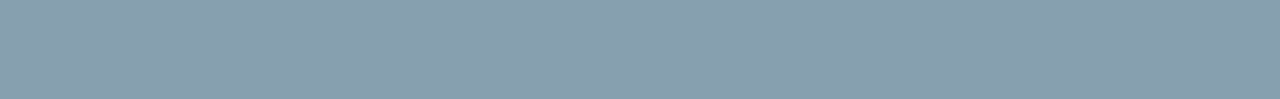
==== commit c9c4cac2: "Portfolio/index.html" ====
--- a/Portfolio/index.html
+++ b/Portfolio/index.html
@@ -68,7 +68,7 @@
 						<p>Take your business to the next level. Get a customized website that differentiates your organization from your competitors.</p>
 						<div class="row">
 							<div class="col-8 col-12-small">
-								<form method="POST" data-netlify="true" action="#">
+								<form action="POST" data-netlify="true">
 									<div class="row gtr-uniform gtr-50">
 										<div class="col-6 col-12-xsmall"><input type="text" name="name" id="name" placeholder="Name" /></div>
 										<div class="col-6 col-12-xsmall"><input type="email" name="email" id="email" placeholder="Email" /></div>
@@ -76,11 +76,11 @@
 										<div class="field">
 											<div data-netlify-recaptcha="true"></div>
 										</div>
+										<ul class="actions">
+											<li><input type="submit" value="Send Message" /></li>
+										</ul>
 									</div>
 								</form>
-								<ul class="actions">
-									<li><input type="submit" value="Send Message" /></li>
-								</ul>
 							</div>
 						</div>
 					</section>
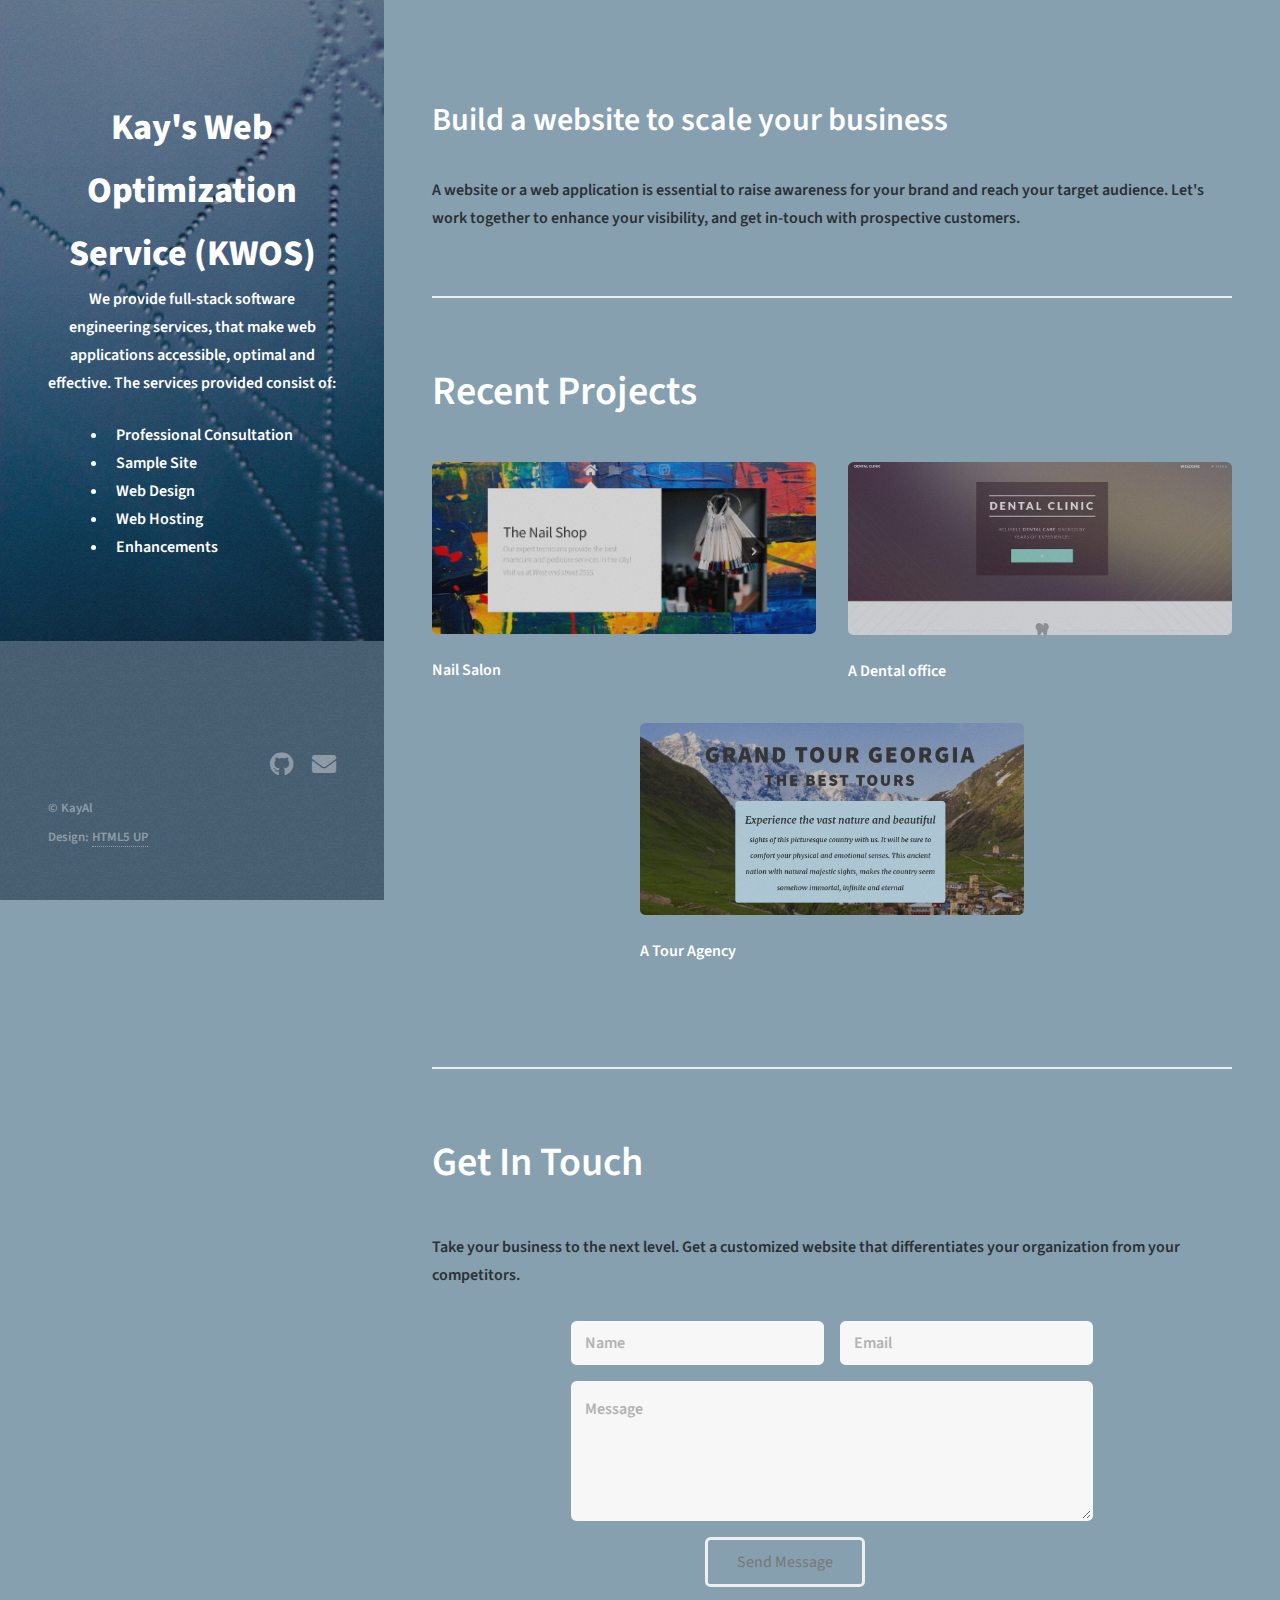
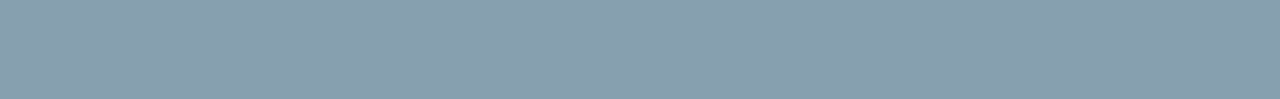
==== commit f5afe3b5: "index.html" ====
--- a/Portfolio/index.html
+++ b/Portfolio/index.html
@@ -73,9 +73,7 @@
 										<div class="col-6 col-12-xsmall"><input type="text" name="name" id="name" placeholder="Name" /></div>
 										<div class="col-6 col-12-xsmall"><input type="email" name="email" id="email" placeholder="Email" /></div>
 										<div class="col-12"><textarea name="message" id="message" placeholder="Message" rows="4"></textarea></div>
-										<div class="field">
-											<div data-netlify-recaptcha="true"></div>
-										</div>
+										<div class="col-6 col-12-xsmall"><div data-netlify-recaptcha="true"></div</div>
 										<ul class="actions">
 											<li><input type="submit" value="Send Message" /></li>
 										</ul>
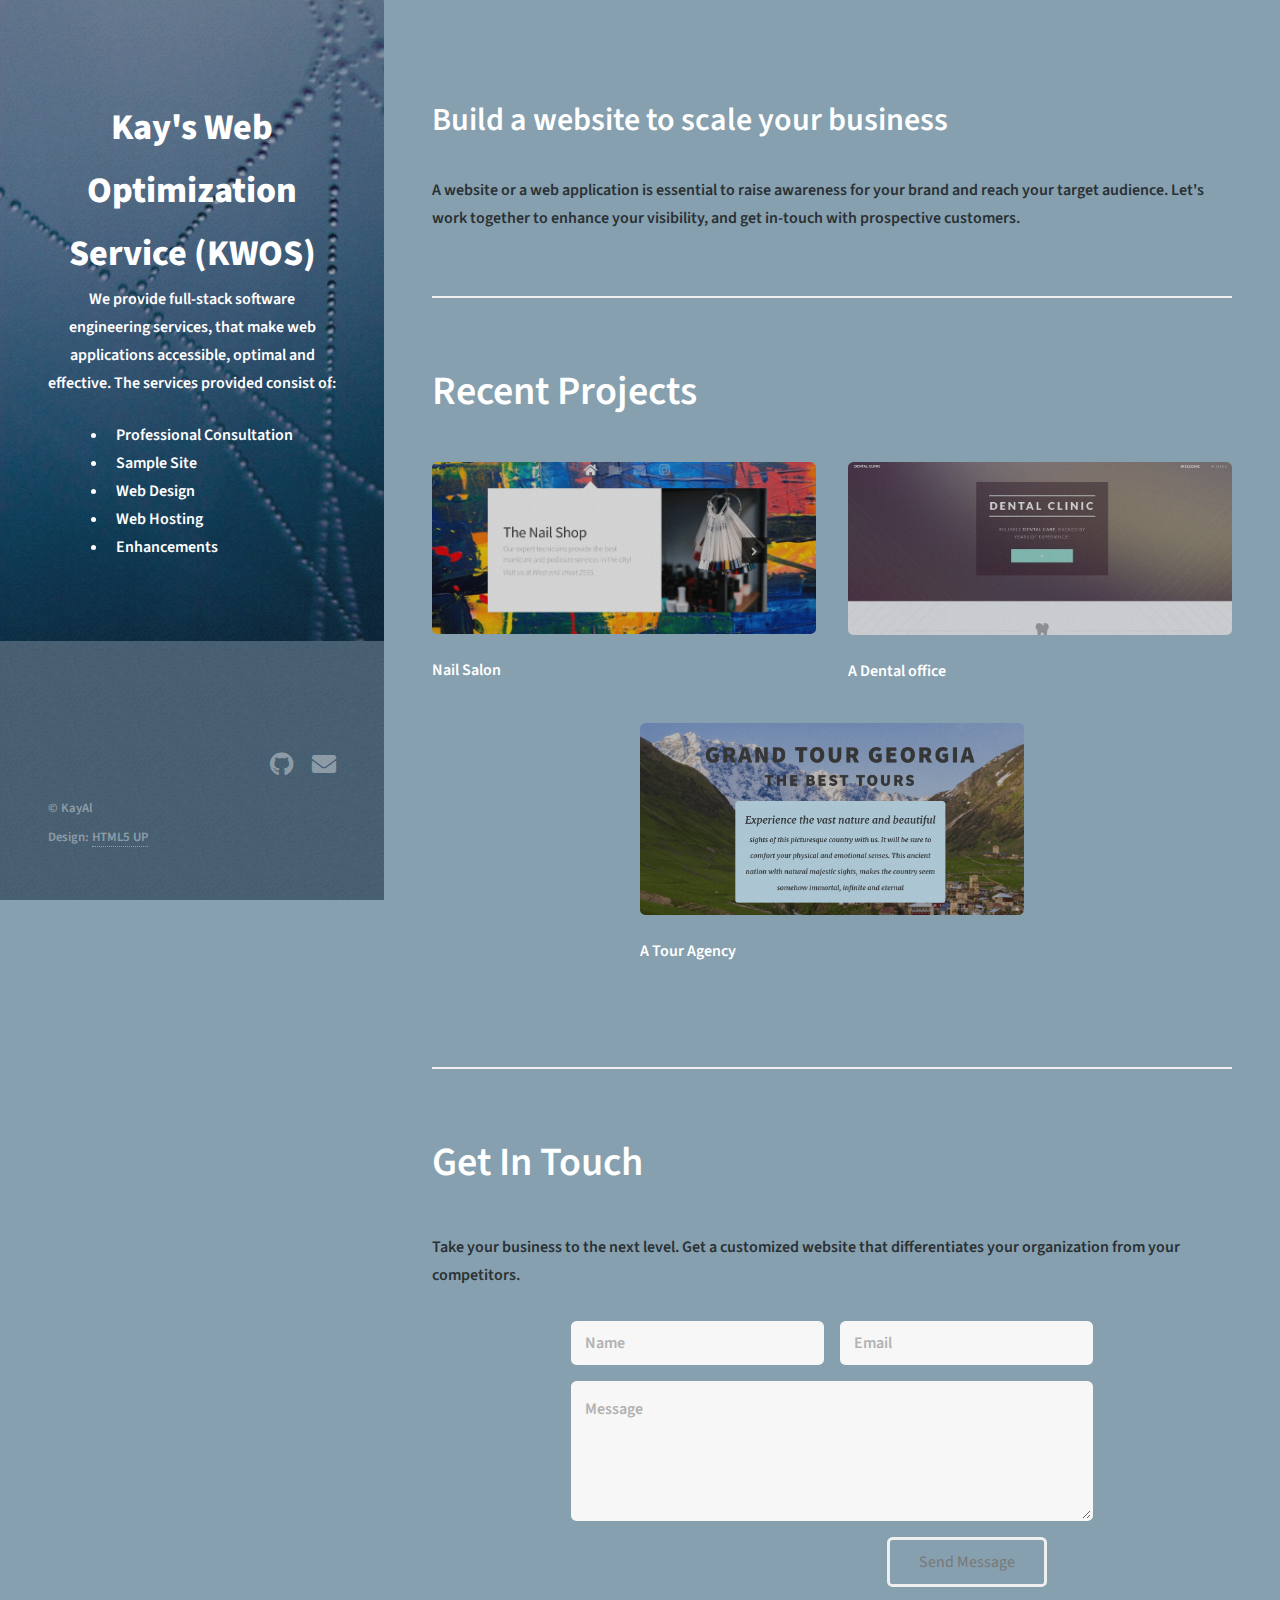
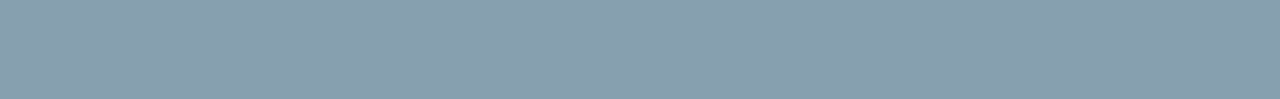
==== commit dc0f8068: "Portfolio/index.html" ====
--- a/Portfolio/index.html
+++ b/Portfolio/index.html
@@ -73,7 +73,9 @@
 										<div class="col-6 col-12-xsmall"><input type="text" name="name" id="name" placeholder="Name" /></div>
 										<div class="col-6 col-12-xsmall"><input type="email" name="email" id="email" placeholder="Email" /></div>
 										<div class="col-12"><textarea name="message" id="message" placeholder="Message" rows="4"></textarea></div>
-										<div class="col-6 col-12-xsmall"><div data-netlify-recaptcha="true"></div</div>
+										<div class="col-6 col-12-xsmall">
+											<div data-netlify-recaptcha="true"></div>
+									    </div>
 										<ul class="actions">
 											<li><input type="submit" value="Send Message" /></li>
 										</ul>
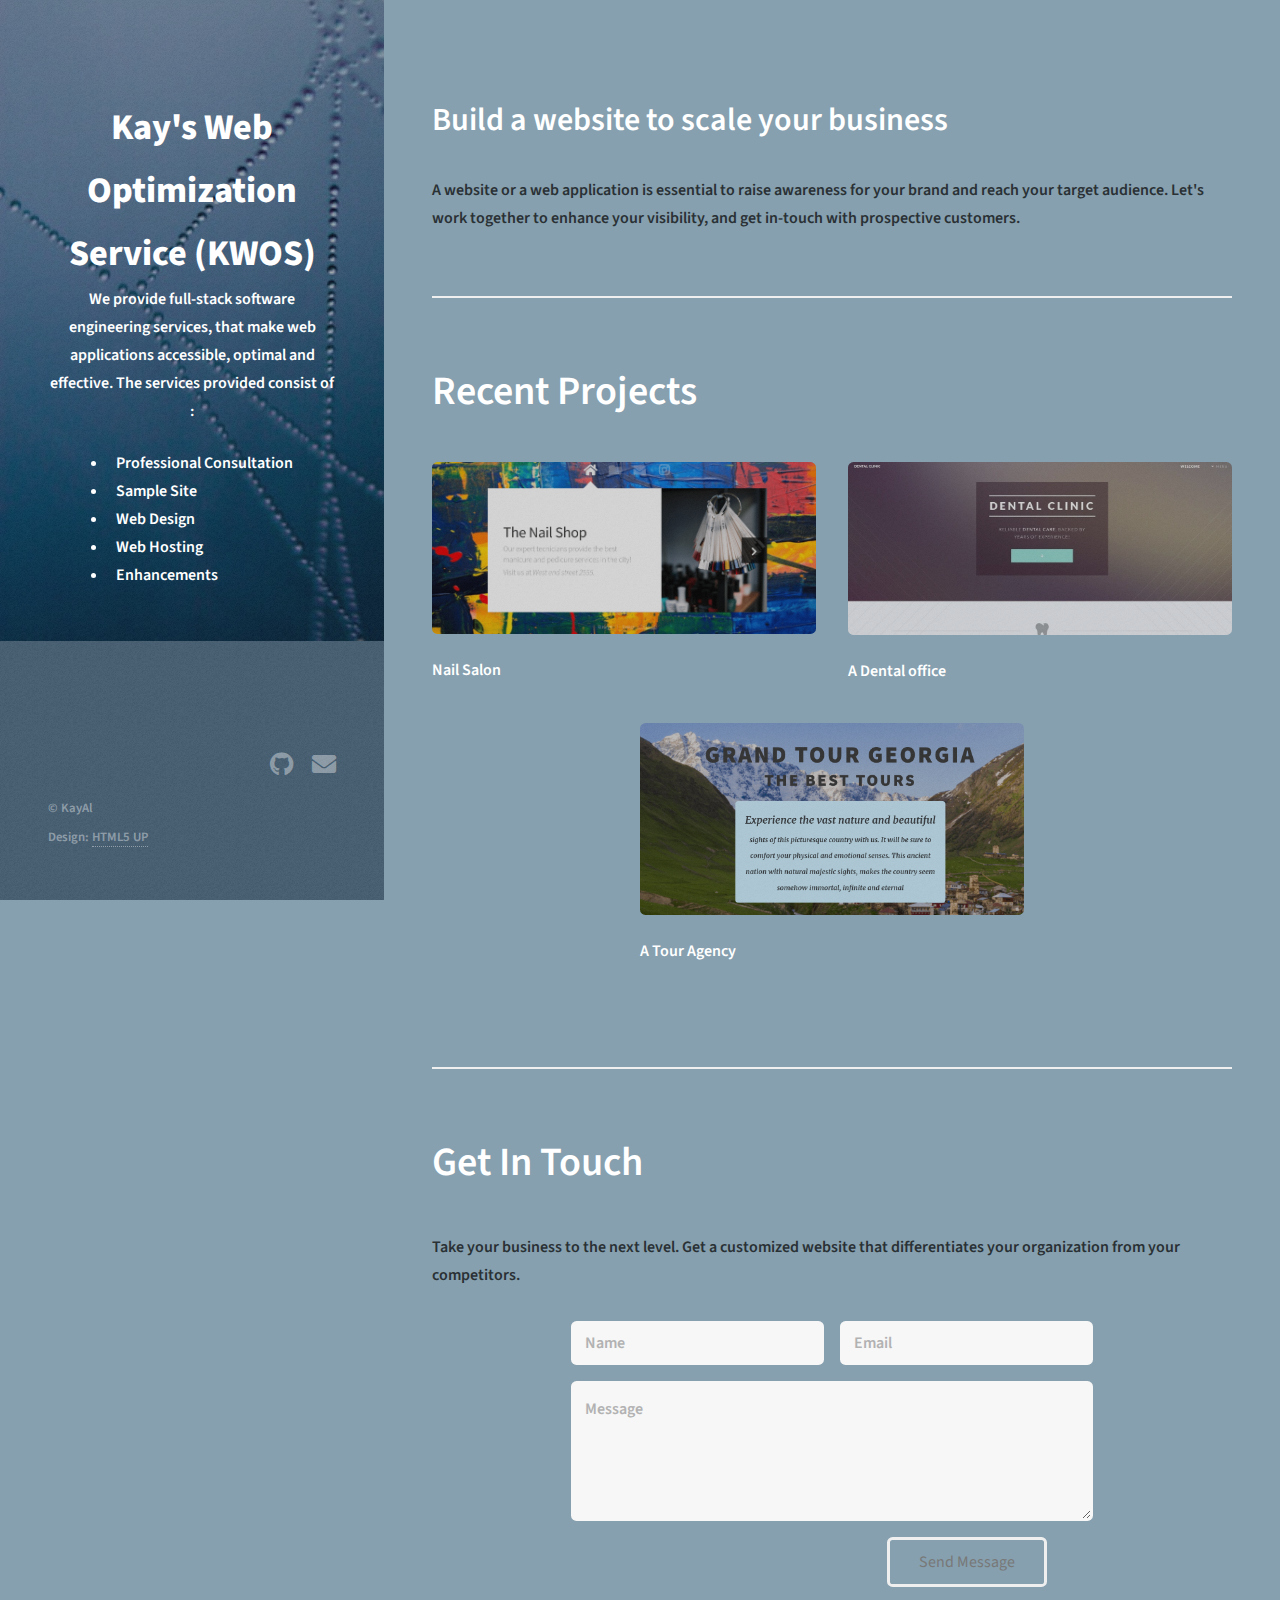
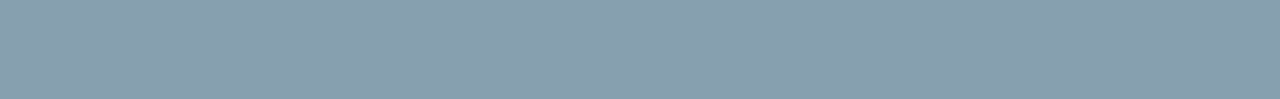
==== commit 9b09c632: "Portfolio/index.html" ====
--- a/Portfolio/index.html
+++ b/Portfolio/index.html
@@ -17,7 +17,7 @@
 			<header id="header">
 				<div class="inner">
 					<h1><strong>Kay's Web Optimization Service (KWOS)</strong></h1> 
-					<p>We provide full-stack software engineering services, that make web applications accessible, optimal and effective. The services provided consist of:</p>
+					<p>We provide full-stack software engineering services, that make web applications accessible, optimal and effective. The services provided consist of : </p>
 					<section>
 						<nav>
 							<ul>
